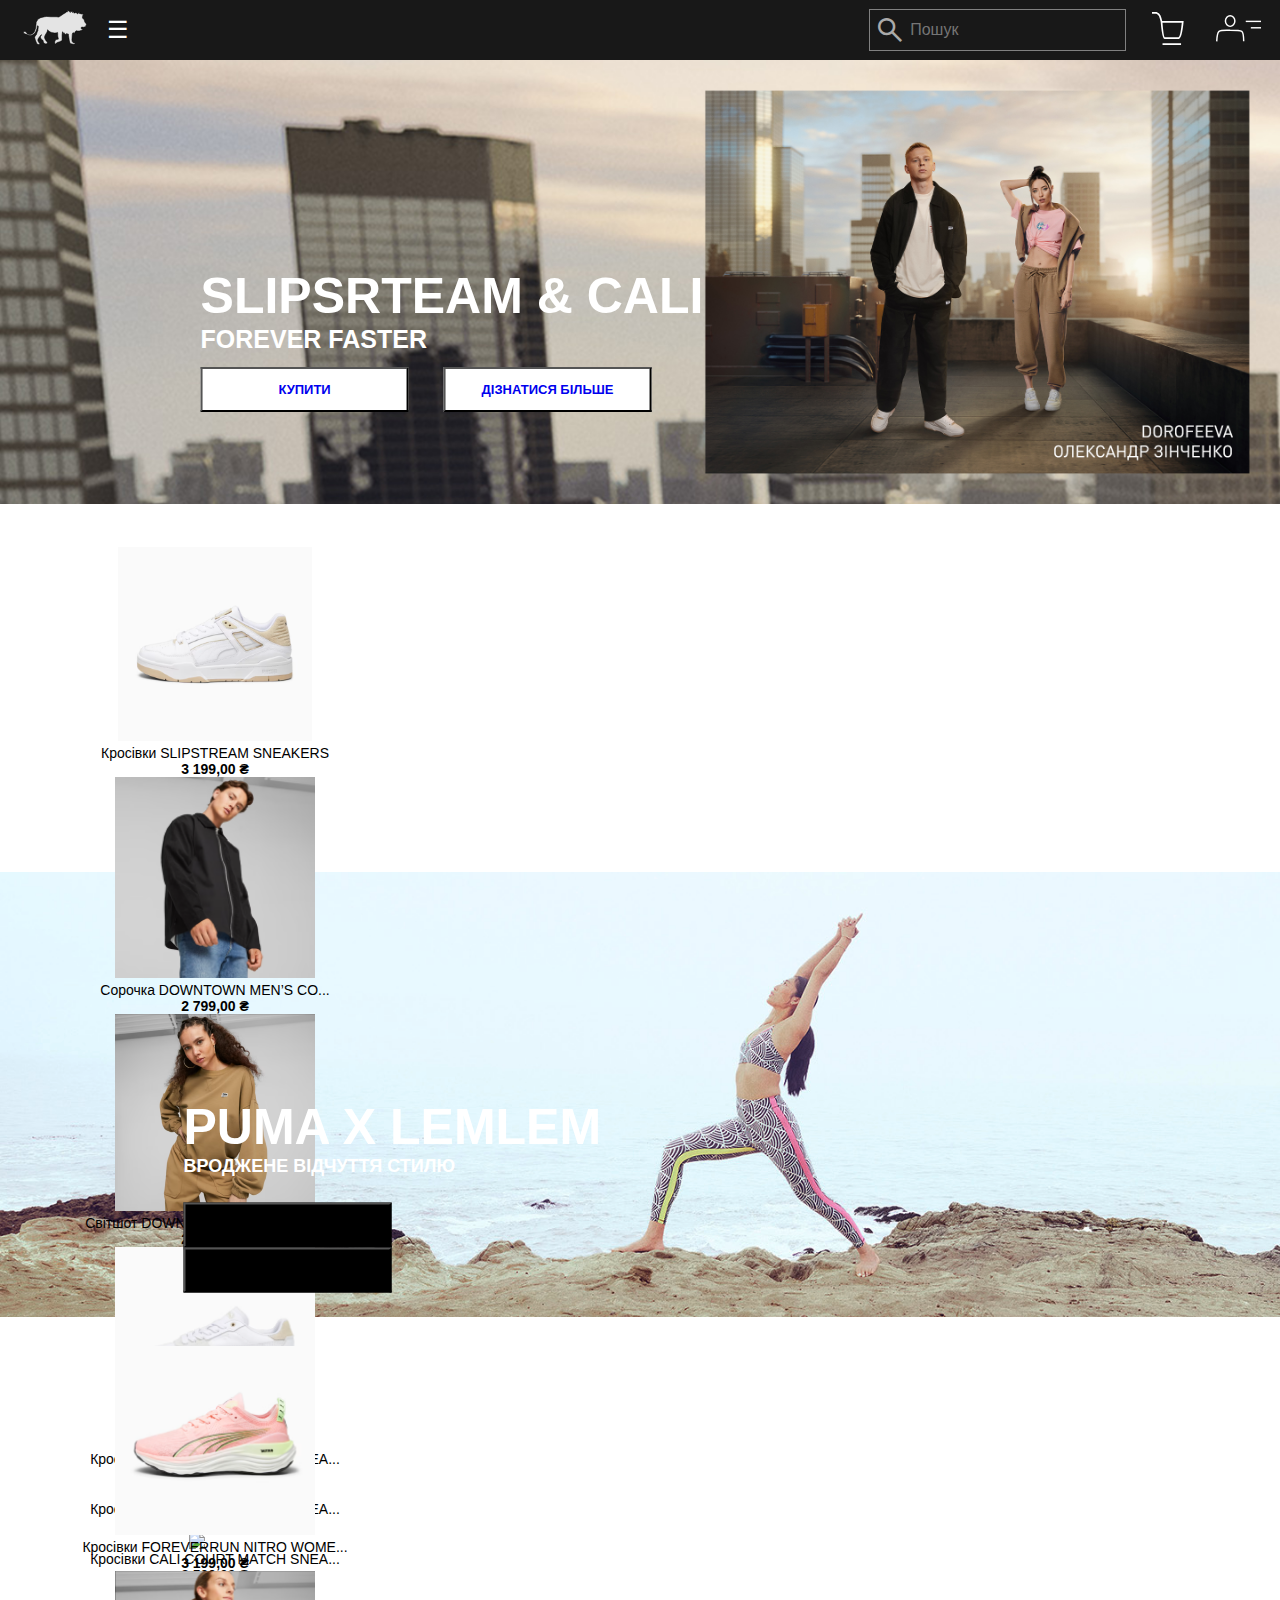
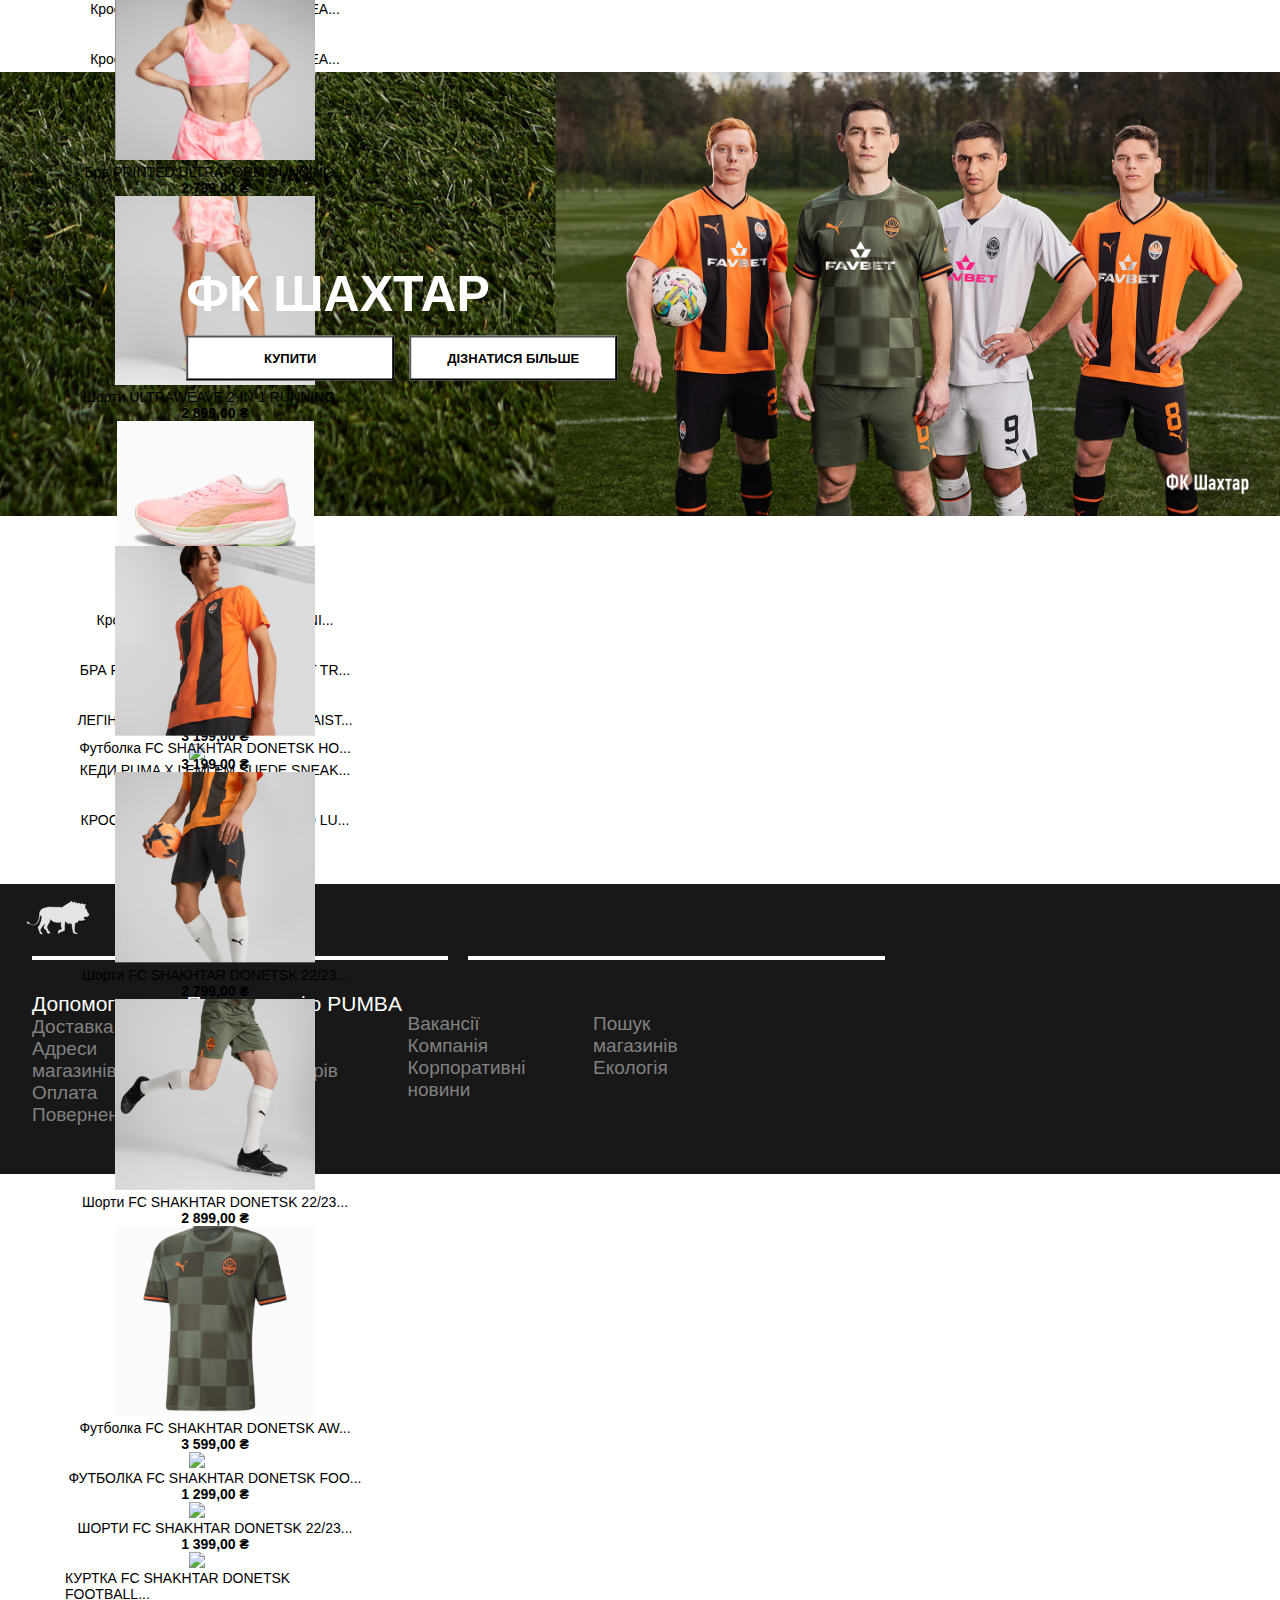
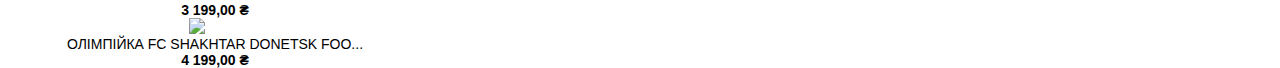
==== index.html @ 3ade862c "New commit" ====
<!DOCTYPE html>
<html lang="en">
<head>
    <title>PUMBA</title>
    <meta charset="UTF-8">
    <link href="https://cdn.jsdelivr.net/npm/bootstrap@5.3.2/dist/css/bootstrap.min.css" rel="stylesheet"
          integrity="sha384-T3c6CoIi6uLrA9TneNEoa7RxnatzjcDSCmG1MXxSR1GAsXEV/Dwwykc2MPK8M2HN" crossorigin="anonymous">
    <script src="https://cdn.jsdelivr.net/npm/bootstrap@5.3.2/dist/js/bootstrap.bundle.min.js"
            integrity="sha384-C6RzsynM9kWDrMNeT87bh95OGNyZPhcTNXj1NW7RuBCsyN/o0jlpcV8Qyq46cDfL"
            crossorigin="anonymous"></script>
    <link rel="stylesheet" type="text/css" href="js/for-slick/slick/slick.css"/>
    <link rel="stylesheet" type="text/css" href="js/for-slick/slick/slick-theme.css"/>
    <link href="https://itchief.ru/examples/libs/ui-components/itc-slider/itc-slider.css" rel="stylesheet">
    <script src="https://itchief.ru/examples/libs/ui-components/itc-slider/itc-slider.js" defer></script>
    <script
            src="https://code.jquery.com/jquery-3.7.1.min.js"
            integrity="sha256-/JqT3SQfawRcv/BIHPThkBvs0OEvtFFmqPF/lYI/Cxo="
            crossorigin="anonymous"></script>
    <link rel="stylesheet" href="index.css">
    <link rel="icon" href="pics/pumba.svg">
    <link rel="icon" href="pics/pumba.svg">
    <link rel="stylesheet"
          href="https://fonts.googleapis.com/css2?family=Material+Symbols+Outlined:opsz,wght,FILL,GRAD@20..48,100..700,0..1,-50..200"/>
    <link rel="stylesheet"
          href="https://fonts.googleapis.com/css2?family=Material+Symbols+Outlined:opsz,wght,FILL,GRAD@24,400,0,0"/>
</head>
<body>
<header class="header">
    <div class="header_main">
        <!--logo without picture-->
        <div class="logo_div">
            <a href="index.html" class="logo"><img src="pics/pumba.svg" class="logo_pumba" alt="need pumba"> </a>
            <div class="menu-icon" id="menu-icon">&#9776;</div>
        </div>
        <!--navigation-->
        <div class="nav">
            <a href="" class="nav_item_div" id="nav_item_div1"><span class="nav_item"
                                                                     id="nav_item1"> Чоловіки </span></a>
            <a href="" class="nav_item_div" id="nav_item_div2"><span class="nav_item" id="nav_item2"> Жінки </span></a>
            <a href="" class="nav_item_div" id="nav_item_div3"><span class="nav_item" id="nav_item3"> Діти </span></a>
            <a href="" class="nav_item_div" id="nav_item_div4"><span class="nav_item"
                                                                     id="nav_item4"> Колекція </span></a>
            <a href="" class="nav_item_div" id="nav_item_div5"><span class="nav_item" id="nav_item5"> Спорт </span></a>
            <a href="" class="nav_item_div" id="nav_item_div6"><span class="nav_item" id="nav_item6"> Технології </span></a>
            <a href="" class="nav_item_div" id="nav_item_div7"><span class="nav_item" id="nav_item7"> Розпродаж </span></a>
        </div>
        <div class="search">
            <label class="header_label">
                <span class="material-symbols-outlined lupa">
                    search
                </span>
                <input class="header_input" type="search" placeholder="Пошук">
            </label>
            <div class="nav_icons">
                <button class="nav_button_icon"><img src="pics/shop.svg" alt="" width="32" id="market_btn"
                                                     onclick="toggleMarket()"></button>
                <button class="nav_button_icon"><img src="pics/person.svg" alt="" width="45" id="acc_btn"
                                                     onclick="toggleNotification()"></button>
            </div>
        </div>
    </div>
    <div class="header_description">
        <div class="nav_more" id="nav_more1">
            <div class="description_column_main">
                <a href="" class="nav_more_item_main">Новини</a>
                <a href="" class="nav_more_item_main">Теплі речі</a>
                <a href="" class="nav_more_item_main">Хіти продажів</a>
                <a href="" class="nav_more_item_main">Останні розміри</a>
            </div>
            <div class="description_columns">
                <a href="" class="nav_more_item_header">Взуття</a>
                <a href="" class="nav_more_item">Кросівки</a>
                <a href="" class="nav_more_item">Кеди</a>
                <a href="" class="nav_more_item">Зимові коросівки</a>
                <a href="" class="nav_more_item">Автоспорт</a>
                <a href="" class="nav_more_item">Бутси</a>
                <a href="" class="nav_more_item">Для бігу</a>
                <a href="" class="nav_more_item">Для тренувань</a>
                <a href="" class="nav_more_item">Для баскетболу</a>
                <a href="" class="nav_more_item">Шльопанці та сандалі</a>
            </div>
            <div class="description_columns">
                <a href="" class="nav_more_item_header">Одяг</a>
                <a href="" class="nav_more_item">Штани</a>
                <a href="" class="nav_more_item">Куртки</a>
                <a href="" class="nav_more_item">Легінси</a>
                <a href="" class="nav_more_item">Олімпійки</a>
                <a href="" class="nav_more_item">Поло</a>
                <a href="" class="nav_more_item">Спортивні костюми</a>
                <a href="" class="nav_more_item">Толстовки і худі</a>
                <a href="" class="nav_more_item">Футболки і майки</a>
            </div>
            <div class="description_columns">
                <a href="" class="nav_more_item_header">Аксесуари</a>
                <a href="" class="nav_more_item">Головні убори</a>
                <a href="" class="nav_more_item">Маски</a>
                <a href="" class="nav_more_item">Рюкзаки</a>
                <a href="" class="nav_more_item">Спортивні аксесуари</a>
                <a href="" class="nav_more_item">Сумки</a>
                <a href="" class="nav_more_item">Теплі аксесуари</a>
                <a href="" class="nav_more_item">Рукавички</a>
            </div>
            <div class="description_columns">
                <a href="" class="nav_more_item_header">Спорт</a>
                <a href="" class="nav_more_item">Автоспорт</a>
                <a href="" class="nav_more_item">Баскетбол</a>
                <a href="" class="nav_more_item">Біг</a>
                <a href="" class="nav_more_item">Плавання</a>
                <a href="" class="nav_more_item">Тренінг</a>
                <a href="" class="nav_more_item">Футбол</a>
            </div>
        </div>
        <div class="nav_more" id="nav_more2">
            <div class="description_column_main">
                <a href="" class="nav_more_item_main">Новини</a>
                <a href="" class="nav_more_item_main">Теплі речі</a>
                <a href="" class="nav_more_item_main">Хіти продажів</a>
                <a href="" class="nav_more_item_main">Останні розміри</a>
            </div>
            <div class="description_columns">
                <a href="" class="nav_more_item_header">Взуття</a>
                <a href="" class="nav_more_item">Кросівки</a>
                <a href="" class="nav_more_item">Кеди</a>
                <a href="" class="nav_more_item">Зимові коросівки</a>
                <a href="" class="nav_more_item">Автоспорт</a>
                <a href="" class="nav_more_item">Для бігу</a>
                <a href="" class="nav_more_item">Для тренувань</a>
                <a href="" class="nav_more_item">Шльопанці та сандалі</a>
                <a href="" class="nav_more_item">Для баскетболу</a>
                <a href="" class="nav_more_item">Бутси</a>
            </div>
            <div class="description_columns">
                <a href="" class="nav_more_item_header">Одяг</a>
                <a href="" class="nav_more_item">Штани</a>
                <a href="" class="nav_more_item">Куртки</a>
                <a href="" class="nav_more_item">Легінси</a>
                <a href="" class="nav_more_item">Олімпійки</a>
                <a href="" class="nav_more_item">Сукні і спідниці</a>
                <a href="" class="nav_more_item">Спортивні костюми</a>
                <a href="" class="nav_more_item">Толстовки і худі</a>
                <a href="" class="nav_more_item">Топи і бра</a>
                <a href="" class="nav_more_item">Футболки і майки</a>
                <a href="" class="nav_more_item">Шорти</a>
                <a href="" class="nav_more_item">Шкарпетки</a>
            </div>
            <div class="description_columns">
                <a href="" class="nav_more_item_header">Аксесуари</a>
                <a href="" class="nav_more_item">Головні убори</a>
                <a href="" class="nav_more_item">Рюкзаки</a>
                <a href="" class="nav_more_item">Спортивні аксесуари</a>
                <a href="" class="nav_more_item">Сумки</a>
                <a href="" class="nav_more_item">Теплі аксесуари</a>
                <a href="" class="nav_more_item">Рукавички</a>
            </div>
            <div class="description_columns">
                <a href="" class="nav_more_item_header">Спорт</a>
                <a href="" class="nav_more_item">Автоспорт</a>
                <a href="" class="nav_more_item">Баскетбол</a>
                <a href="" class="nav_more_item">Біг</a>
                <a href="" class="nav_more_item">Плавання</a>
                <a href="" class="nav_more_item">Тренінг</a>
                <a href="" class="nav_more_item">Футбол</a>
            </div>
        </div>
        <div class="nav_more" id="nav_more3">
            <div class="description_column_main">
                <a href="" class="nav_more_item_main">Новини</a>
                <a href="" class="nav_more_item_main">Теплі речі</a>
                <a href="" class="nav_more_item_main">Ексклюзивно</a>
                <a href="" class="nav_more_item_main">Останні розміри</a>
            </div>
            <div class="description_columns">
                <a href="" class="nav_more_item_header">Хлопчики</a>
                <a href="" class="nav_more_item">Взуття</a>
                <a href="" class="nav_more_item">Одяг</a>
                <a href="" class="nav_more_item">Аксесуари</a>
            </div>
            <div class="description_columns">
                <a href="" class="nav_more_item_header">Двічата</a>
                <a href="" class="nav_more_item">Взуття</a>
                <a href="" class="nav_more_item">Одяг</a>
                <a href="" class="nav_more_item">Аксесуари</a>
                <a href="" class="nav_more_item"></a>
            </div>
            <div class="description_columns">
                <a href="" class="nav_more_item_header">Колекції</a>
                <a href="" class="nav_more_item">Mini paws</a>
                <a href="" class="nav_more_item">Футбол</a>
            </div>
            <div class="description_columns">
                <a href="" class="nav_more_item_header">Товари за віком</a>
                <a href="" class="nav_more_item">Діти 0-4 роки</a>
                <a href="" class="nav_more_item">Діти 4-8 років</a>
                <a href="" class="nav_more_item">Діти 8-16 років</a>
            </div>
            <div class="description_columns">
                <a href="" class="nav_more_item_header">За віком</a>
                <a href="" class="nav_more_item">Хлопчики 0-4 роки</a>
                <a href="" class="nav_more_item">Хлопчики 4-8 років</a>
                <a href="" class="nav_more_item">Хлопчики 8-16 років</a>
            </div>
            <div class="description_columns">
                <a href="" class="nav_more_item_header">За віком</a>
                <a href="" class="nav_more_item">Двічата 0-4 роки</a>
                <a href="" class="nav_more_item">Двічата 4-8 років</a>
                <a href="" class="nav_more_item">Двічата 8-16 років</a>
            </div>
        </div>
        <div class="nav_more" id="nav_more4">
            <div class="description_columns">
                <a href="" class="nav_more_item_header">Select</a>
                <a href="" class="nav_more_item">MMQ</a>
                <a href="" class="nav_more_item">PUMA X LEMLEM</a>
                <a href="" class="nav_more_item">PUMA X LIBERTY</a>
                <a href="" class="nav_more_item">PUMA X LUXE SPORT</a>
                <a href="" class="nav_more_item">PUMA X STAPLE</a>
                <a href="" class="nav_more_item">PUMA X SPONGEBOB</a>
                <a href="" class="nav_more_item">PUMA X PERKS AND MINI</a>
                <a href="" class="nav_more_item">PUMA X RHUIGI</a>
                <a href="" class="nav_more_item">PUMA X RIPNDIP</a>
                <a href="" class="nav_more_item">PUMA X YONA</a>
                <a href="" class="nav_more_item">Velophais</a>
                <a href="" class="nav_more_item">Select Outlet</a>
            </div>
            <div class="description_columns">
                <a href="" class="nav_more_item_header">Lifestyle</a>
                <a href="" class="nav_more_item">SLIPSTREAM & CALI</a>
                <a href="" class="nav_more_item">Cali</a>
                <a href="" class="nav_more_item">Complete</a>
                <a href="" class="nav_more_item">DARE TO</a>
                <a href="" class="nav_more_item">DOWNTOWN</a>
                <a href="" class="nav_more_item">Infuse</a>
                <a href="" class="nav_more_item">Mayze</a>
                <a href="" class="nav_more_item">NAVI</a>
                <a href="" class="nav_more_item">PALERMO</a>
                <a href="" class="nav_more_item">Rider Pack</a>
                <a href="" class="nav_more_item">RS</a>
                <a href="" class="nav_more_item">T7</a>
                <a href="" class="nav_more_item">Екологічні матеріали</a>
            </div>
        </div>
        <div class="nav_more" id="nav_more5">
            <div class="description_columns">
                <a href="" class="nav_more_item_header">Автоспорт</a>
                <a href="" class="nav_more_item">BMW Motorsport</a>
                <a href="" class="nav_more_item">Mercedes AMG Petronas</a>
                <a href="" class="nav_more_item">Porsche Legacy</a>
                <a href="" class="nav_more_item">Scuderia Ferrari</a>
            </div>
            <div class="description_columns">
                <a href="" class="nav_more_item_header">Футбол</a>
                <a href="" class="nav_more_item">Мілан</a>
                <a href="" class="nav_more_item">Шахтар</a>
                <a href="" class="nav_more_item">Faster Football</a>
                <a href="" class="nav_more_item">Manchester City</a>
                <a href="" class="nav_more_item">Neymar Jr</a>
                <a href="" class="nav_more_item">ORBITA</a>
            </div>
            <div class="description_columns">
                <a href="" class="nav_more_item_header">Біг і Тренінг</a>
                <a href="" class="nav_more_item">Puma Fit</a>
                <a href="" class="nav_more_item">First Mile</a>
                <a href="" class="nav_more_item">Nitro</a>
                <a href="" class="nav_more_item">Studio</a>
                <a href="" class="nav_more_item">SEASONS</a>
                <a href="" class="nav_more_item">Studio Foundation</a>
                <a href="" class="nav_more_item">Elite Run</a>
            </div>
            <div class="description_columns">
                <a href="" class="nav_more_item_header">Баскетбол</a>
                <a href="" class="nav_more_item">MB.02</a>
                <a href="" class="nav_more_item">All-Pro Nitro</a>
                <a href="" class="nav_more_item">Trash Talk</a>
            </div>
        </div>
        <div class="nav_more" id="nav_more6">
            <div class="description_columns">
                <a href="" class="nav_more_item_header">Nitro</a>
                <a href="" class="nav_more_item">dryCELL</a>
                <a href="" class="nav_more_item">PROFOAM</a>
                <a href="" class="nav_more_item">windCELL</a>
                <a href="" class="nav_more_item">evoKNIT</a>
            </div>
            <div class="description_columns">
                <a href="" class="nav_more_item_header">Better Cotton Initiative</a>
                <a href="" class="nav_more_item">WARMCELL</a>
                <a href="" class="nav_more_item">RAINCELL</a>
                <a href="" class="nav_more_item">SOFTFOAM+</a>
                <a href="" class="nav_more_item">EVA</a>
            </div>
            <div class="description_columns">
                <a href="" class="nav_more_item_header">Шкіра</a>
                <a href="" class="nav_more_item">CLOUDSPUN</a>
                <a href="" class="nav_more_item">ULTRAWEAVE</a>
            </div>
        </div>
        <div class="nav_more" id="nav_more7">
            <div class="description_column_main">
                <a href="" class="nav_more_item_main">Останні розміри</a>
            </div>
            <div class="description_columns">
                <a href="" class="nav_more_item_header">Чоловіки</a>
                <a href="" class="nav_more_item">Взуття</a>
                <a href="" class="nav_more_item">Одяг</a>
                <a href="" class="nav_more_item">Аксесуари</a>
            </div>
            <div class="description_columns">
                <a href="" class="nav_more_item_header">Жінки</a>
                <a href="" class="nav_more_item">Взуття</a>
                <a href="" class="nav_more_item">Одяг</a>
                <a href="" class="nav_more_item">Аксесуари</a>
            </div>
            <div class="description_columns">
                <a href="" class="nav_more_item_header">Діти</a>
                <a href="" class="nav_more_item">Взуття</a>
                <a href="" class="nav_more_item">Одяг</a>
                <a href="" class="nav_more_item">Аксесуари</a>
            </div>
        </div>
    </div>
    <div class="menu-list" id="menu-list" style="display:none;">
        <a href="" class="nav_item_div"><span class="nav_item"> Чоловіки </span></a>
        <a href="" class="nav_item_div"><span class="nav_item"> Жінки </span></a>
        <a href="" class="nav_item_div"><span class="nav_item"> Діти </span></a>
        <a href="" class="nav_item_div"><span class="nav_item"> Колекція </span></a>
        <a href="" class="nav_item_div"><span class="nav_item"> Спорт </span></a>
        <a href="" class="nav_item_div"><span class="nav_item"> Технології </span></a>
        <a href="" class="nav_item_div"><span class="nav_item"> Розпродаж </span></a>
    </div>
    <div class="account_div p-3" id="acc_div" style="">
        <div class="acc_info">
            <div class="account_head">
                <span id="acc_header">Швидкі посилання</span>
                <button class="btn-krestik" id="btn-krestik-acc"><img src="pics/krestik.svg" alt="none"
                                                                      onclick="hideNotification()"></button>
            </div>
            <div class="account_info">
                <a href="pages/authorisation-page.html">
                    <div class="account_element">Особистий кабінет</div>
                </a>
                <a href="">
                    <div class="account_element">Знайти кабінет</div>
                </a>
                <a href="">
                    <div class="account_element">Повернення</div>
                </a>
                <a href="">
                    <div class="account_element">Допомога</div>
                </a>
                <a href="">
                    <div class="account_element">Вакансії</div>
                </a>
                <a href="">
                    <div class="account_element">Мова</div>
                </a>
            </div>
            <form action="pages/authorisation-page.html">
                   <button class="acc_button" onclick="authorisationLink()">Вхід</button>
            </form>
            <div class="no_acc">
                <span id="text_no_acc">Немає аккаунту?</span>
                <a href="pages/authorisation-page.html">
                    <div id="link_no_acc">ЗАРЕЄСТРУВАТИСЯ</div>
                </a>
            </div>
        </div>
    </div>
    <div class="market" id="market_div" style="display:none;">
        <div class="market_div">
            <div class="market-el-div">
                <span id="ur-basket">ВАШ КОШИК(0)</span>
                <button class="btn-krestik" id="btn-krestik-shop"><img src="pics/krestik.svg" alt="none"
                                                                       onclick="hideMarket()"></button>
            </div>
            <span id="market-text">Ваш кошик порожній</span>
            <div class="basket"></div>
        </div>
    </div>
</header>
<div class="content">
    <div class="space-under-header"></div>
    <div class="headmain">
        <div class="main_shop">
<!--            <a href="pages/firstCollection.html" class="link-for-main-shop">-->
                <div class="items_on_pic">
                    <h1 class="section_title">SLIPSRTEAM & CALI</h1>
                    <p class="section_description">FOREVER FASTER</p>
                    <div class="buttons">
                        <button class="shop_button btn">
                            <a href="pages/firstCollection.html" class="link_button text-black">КУПИТИ</a>
                        </button>
                        <button class="shop_button btn"><a href="pages/firstCollection.html"
                                                                                    class="link_button text-black">ДІЗНАТИСЯ БІЛЬШЕ</a>
                        </button>
                    </div>
                </div>
<!--            </a>-->
            <div class="div_background_pic">
                <a href="pages/firstCollection.html">
                    <img class="background_pic" src="pics/background1.jpg" alt="sorry">
                </a>
            </div>
        </div>
        <div class="gallery">
            <div class="otstup">
                <div class="slider" style="">
                    <div class="item_list" style="display:flex;">
                        <a href="pages/firstCollection.html" class="item_link">
                            <button class="btn-on-pic">Купити</button>
                            <img src="pics/white_foot.png" alt="sorry" id="white_foot1" class="image-for-shop">
                        </a>
                        <a href="pages/firstCollection.html" class="item_name">Кросівки SLIPSTREAM SNEAKERS</a>
                        <a href="pages/firstCollection.html" class="item_price">3 199,00 ₴</a>
                    </div>
                    <div class="item_list" style="display:flex;">
                        <a href="pages/firstCollection.html" class="item_link">
                            <button class="btn-on-pic">Купити</button>
                            <img src="pics/black.png" alt="sorry" class="image-for-shop">
                        </a>
                        <a href="pages/firstCollection.html" class="item_name">Сорочка DOWNTOWN MEN’S CO...</a>
                        <a href="pages/firstCollection.html" class="item_price">2 799,00 ₴</a>
                    </div>
                    <div class="item_list" style="display:flex;">
                        <a href="pages/firstCollection.html" class="item_link">
                            <button class="btn-on-pic">Купити</button>
                            <img src="pics/clothes_girl.png" alt="sorry" class="image-for-shop">
                        </a>
                        <a href="pages/firstCollection.html" class="item_name">Світшот DOWNTOWN WOMEN’S OVE...</a>
                        <a href="pages/firstCollection.html" class="item_price">2 899,00 ₴</a>
                    </div>
                    <div class="item_list" style="display:flex;">
                        <a href="pages/firstCollection.html" class="item_link">
                            <button class="btn-on-pic">Купити</button>
                            <img src="pics/white_foot2.png" alt="sorry" class="image-for-shop">
                        </a>
                        <a href="pages/firstCollection.html" class="item_name">Кросівки CALI COURT MATCH SNEA...</a>
                        <a href="pages/firstCollection.html" class="item_price">3 599,00 ₴</a>
                    </div>
                    <!--====================================================-->
                    <div class="item_list" style="display:flex;">
                        <a href="pages/firstCollection.html" class="item_link">
                            <button class="btn-on-pic">Купити</button>
                            <img src="https://images.puma.com/image/upload/f_auto,q_auto,b_rgb:fafafa/global/621331/31/mod01/fnd/UKR/w/1000/h/1000/fmt/png"
                                 alt="sorry" class="image-for-shop">
                        </a>
                        <a href="pages/firstCollection.html" class="item_name">Кросівки CALI COURT MATCH SNEA...</a>
                        <a href="pages/firstCollection.html" class="item_price">3 599,00 ₴</a>
                    </div>
                    <div class="item_list" style="display:flex;">
                        <a href="pages/firstCollection.html" class="item_link">
                            <button class="btn-on-pic">Купити</button>
                            <img src="https://images.puma.com/image/upload/f_auto,q_auto,b_rgb:fafafa/global/621332/31/mod01/fnd/UKR/w/1000/h/1000/fmt/png"
                                 alt="sorry" class="image-for-shop">
                        </a>
                        <a href="pages/firstCollection.html" class="item_name">Кросівки CALI COURT MATCH SNEA...</a>
                        <a href="pages/firstCollection.html" class="item_price">3 599,00 ₴</a>
                    </div>
                    <div class="item_list" style="display:flex;">
                        <a href="pages/firstCollection.html" class="item_link">
                            <button class="btn-on-pic">Купити</button>
                            <img src="https://images.puma.com/image/upload/f_auto,q_auto,b_rgb:fafafa/global/621321/04/mod01/fnd/UKR/w/1000/h/1000/fmt/png"
                                 alt="sorry" class="image-for-shop">
                        </a>
                        <a href="pages/firstCollection.html" class="item_name">Кросівки CALI COURT MATCH SNEA...</a>
                        <a href="pages/firstCollection.html" class="item_price">3 599,00 ₴</a>
                    </div>
                    <div class="item_list" style="display:flex;">
                        <a href="pages/firstCollection.html" class="item_link">
                            <button class="btn-on-pic">Купити</button>
                            <img src="https://images.puma.com/image/upload/f_auto,q_auto,b_rgb:fafafa/global/676816/01/fnd/UKR/w/1000/h/1000/fmt/png"
                                 alt="sorry" class="image-for-shop">
                        </a>
                        <a href="pages/firstCollection.html" class="item_name">Кросівки CALI COURT MATCH SNEA...</a>
                        <a href="pages/firstCollection.html" class="item_price">3 599,00 ₴</a>
                    </div>
                    <!--                    <i class="arrow-right"> <img src="pics/arrow.svg" alt="none" class="arrow" id="arrow-right">next</i>-->
                </div>
            </div>
            <div>
                <div class="items_on_pic">
                    <a href="pages/secondCollection.html" class="link-for-main-shop">
                        <h1 class="section_title text-black">PUMA X LEMLEM</h1>
                        <p class="section_description text-black" style="font-size:18px">ВРОДЖЕНЕ ВІДЧУТТЯ СТИЛЮ</p>
                    </a>
                    <a href="pages/secondCollection.html" class="buttons">
                        <a href="pages/secondCollection.html" class="link_button">
                            <button class="shop_button btn dark_shop_button text-white">КУПИТИ</button>
                        </a>
                        <a href="pages/secondCollection.html" class="link_button">
                            <button class="shop_button btn dark_shop_button text-white">ДІЗНАТИСЯ БІЛЬШЕ</button>
                        </a>
                    </a>
                </div>
                <a href="pages/secondCollection.html" class="link-for-main-shop">
                    <img class="background_pic" src="pics/background-with-girl.jpg" alt="">
                </a>
            </div>
            <div class="otstup">
                <div class="collection">
                    <!--                    <i class="arrow-left"> <img src="pics/arrow.svg" alt="none" class="arrow">prev</i>-->
                    <div class="slider" style="">
                        <div class="item_list" style="display:flex;">
                            <a href="" class="item_link">
                                <button class="btn-on-pic">Купити</button>
                                <img src="pics/pink_foot1.png" alt="sorry" class="image-for-shop">
                            </a>
                            <a href="" class="item_name">Кросівки FOREVERRUN NITRO WOME...</a>
                            <a href="" class="item_price">3 199,00 ₴</a>
                        </div>
                        <div class="item_list" style="display:flex;">
                            <a href="" class="item_link">
                                <button class="btn-on-pic">Купити</button>
                                <img src="pics/pink_cl1.png" alt="sorry" class="image-for-shop">
                            </a>
                            <a href="" class="item_name">Бра PRINTED ULTRAFORM RUNNING...</a>
                            <a href="" class="item_price">2 799,00 ₴</a>
                        </div>
                        <div class="item_list" style="display:flex;">
                            <a href="" class="item_link">
                                <button class="btn-on-pic">Купити</button>
                                <img src="pics/pink_cl2.png" alt="sorry" class="image-for-shop">
                            </a>
                            <a href="" class="item_name">Шорти ULTRAWEAVE 2-IN-1 RUNNING...</a>
                            <a href="" class="item_price">2 899,00 ₴</a>
                        </div>
                        <div class="item_list" style="display:flex;">
                            <a href="" class="item_link">
                                <button class="btn-on-pic">Купити</button>
                                <img src="pics/pink_foot2.png" alt="sorry">
                            </a>
                            <a href="" class="item_name">Кросівки DEVIATE NITRO 2 RUNNI...</a>
                            <a href="" class="item_price">3 599,00 ₴</a>
                        </div>
                        <div class="item_list" style="display:flex;">
                            <a href="" class="item_link">
                                <button class="btn-on-pic">Купити</button>
                                <img src="https://images.puma.com/image/upload/f_auto,q_auto,b_rgb:fafafa/global/523959/01/mod01/fnd/UKR/w/1000/h/1000/fmt/png"
                                     alt="sorry" class="image-for-shop">
                            </a>
                            <a href="" class="item_name">БРА PUMA X LEMLEM LOW IMPACT TR...</a>
                            <a href="" class="item_price">1 999 ,00 ₴</a>
                        </div>
                        <div class="item_list" style="display:flex;">
                            <a href="" class="item_link">
                                <button class="btn-on-pic">Купити</button>
                                <img src="https://images.puma.com/image/upload/f_auto,q_auto,b_rgb:fafafa/global/523964/01/mod01/fnd/UKR/w/1000/h/1000/fmt/png"
                                     alt="sorry" class="image-for-shop">
                            </a>
                            <a href="" class="item_name">ЛЕГІНСИ PUMA X LEMLEM HIGH WAIST...</a>
                            <a href="" class="item_price">3 199,00 ₴</a>
                        </div>
                        <div class="item_list" style="display:flex;">
                            <a href="" class="item_link">
                                <button class="btn-on-pic">Купити</button>
                                <img src="https://images.puma.com/image/upload/f_auto,q_auto,b_rgb:fafafa/global/394009/01/sv01/fnd/UKR/w/1000/h/1000/fmt/png"
                                     alt="sorry" class="image-for-shop">
                            </a>
                            <a href="" class="item_name">КЕДИ PUMA X LEMLEM SUEDE SNEAK...</a>
                            <a href="" class="item_price">2 699,00 ₴</a>
                        </div>
                        <div class="item_list" style="display:flex;">
                            <a href="" class="item_link">
                                <button class="btn-on-pic">Купити</button>
                                <img src="https://images.puma.com/image/upload/f_auto,q_auto,b_rgb:fafafa/global/379040/01/sv01/fnd/UKR/w/1000/h/1000/fmt/png"
                                     alt="sorry" class="image-for-shop">
                            </a>
                            <a href="" class="item_name">КРОСІВКИ PUMA X LEMLEM NITRO LU...</a>
                            <a href="" class="item_price">4 000,00 ₴</a>
                        </div>
                        <!--                    <i class="arrow-right"> <img src="pics/arrow.svg" alt="none" class="arrow">next</i>-->
                    </div>
                </div>
            </div>
            <div>
                <div class="items_on_pic">
                    <a href="pages/secondCollection.html" class="link-for-main-shop">
                        <h1 class="section_title">ФК ШАХТАР</h1>
                    </a>
                    <div class="buttons">
                        <a href="pages/secondCollection.html" class="link_button">
                            <button class="shop_button text-black btn">КУПИТИ</button>
                        </a>
                        <a href="pages/secondCollection.html" class="link_button">
                            <button class="shop_button text-black btn">ДІЗНАТИСЯ БІЛЬШЕ</button>
                        </a>
                    </div>
                </div>
                <a href="pages/secondCollection.html" class="link-for-main-shop">
                    <img class="background_pic" src="pics/footballers.jpg" alt="">
                </a>
            </div>
            <div class="otstup">
                <div class="collection">
                    <div class="slider" style="">
                        <!--                    <i class="arrow-left"> <img src="pics/arrow.svg" alt="none" class="arrow">prev</i>-->
                        <div class="item_list" style="display:flex;">
                            <a href="pages/secondCollection.html" class="item_link">
                                <button class="btn-on-pic">Купити</button>
                                <img src="pics/image25.png" class="image-for-shop" alt="sorry">
                            </a>
                            <a href="pages/secondCollection.html" class="item_name">Футболка FC SHAKHTAR DONETSK
                                HO...</a>
                            <a href="pages/secondCollection.html" class="item_price">3 199,00 ₴</a>
                        </div>
                        <div class="item_list" style="display:flex;">
                            <a href="pages/secondCollection.html" class="item_link">
                                <button class="btn-on-pic">Купити</button>
                                <img src="pics/image26.png" class="image-for-shop" alt="sorry">
                            </a>
                            <a href="pages/secondCollection.html" class="item_name">Шорти FC SHAKHTAR DONETSK
                                22/23...</a>
                            <a href="pages/secondCollection.html" class="item_price">2 799,00 ₴</a>
                        </div>
                        <div class="item_list" style="display:flex;">
                            <a href="pages/secondCollection.html" class="item_link">
                                <button class="btn-on-pic">Купити</button>
                                <img src="pics/image27.png" class="image-for-shop" alt="sorry">
                            </a>
                            <a href="pages/secondCollection.html" class="item_name">Шорти FC SHAKHTAR DONETSK
                                22/23...</a>
                            <a href="pages/secondCollection.html" class="item_price">2 899,00 ₴</a>
                        </div>
                        <div class="item_list" style="display:flex;">
                            <a href="pages/secondCollection.html" class="item_link">
                                <button class="btn-on-pic">Купити</button>
                                <img src="pics/image28.png" class="image-for-shop" alt="sorry">
                            </a>
                            <a href="pages/secondCollection.html" class="item_name">Футболка FC SHAKHTAR DONETSK
                                AW...</a>
                            <a href="pages/secondCollection.html" class="item_price">3 599,00 ₴</a>
                        </div>
                        <div class="item_list" style="display:flex;">
                            <a href="pages/secondCollection.html" class="item_link">
                                <button class="btn-on-pic">Купити</button>
                                <img src="https://images.puma.com/image/upload/f_auto,q_auto,b_rgb:fafafa/global/767256/10/mod01/fnd/UKR/w/1000/h/1000/fmt/png"
                                     class="image-for-shop" alt="sorry">
                            </a>
                            <a href="pages/secondCollection.html" class="item_name">ФУТБОЛКА FC SHAKHTAR DONETSK
                                FOO...</a>
                            <a href="pages/secondCollection.html" class="item_price">1 299,00 ₴</a>
                        </div>
                        <div class="item_list" style="display:flex;">
                            <a href="pages/secondCollection.html" class="item_link">
                                <button class="btn-on-pic">Купити</button>
                                <img src="https://images.puma.com/image/upload/f_auto,q_auto,b_rgb:fafafa/global/765637/02/fnd/UKR/w/1000/h/1000/fmt/png"
                                     class="image-for-shop" alt="sorry">
                            </a>
                            <a href="pages/secondCollection.html" class="item_name">ШОРТИ FC SHAKHTAR DONETSK
                                22/23...</a>
                            <a href="pages/secondCollection.html" class="item_price">1 399,00 ₴</a>
                        </div>
                        <div class="item_list" style="display:flex;">
                            <a href="pages/secondCollection.html" class="item_link">
                                <button class="btn-on-pic">Купити</button>
                                <img src="https://images.puma.com/image/upload/f_auto,q_auto,b_rgb:fafafa/global/767252/11/mod01/fnd/UKR/w/1000/h/1000/fmt/png"
                                     class="image-for-shop" alt="sorry">
                            </a>
                            <a href="pages/secondCollection.html" class="item_name">КУРТКА FC SHAKHTAR DONETSK
                                FOOTBALL...</a>
                            <a href="pages/secondCollection.html" class="item_price">3 199,00 ₴</a>
                        </div>
                        <div class="item_list" style="display:flex;">
                            <a href="pages/secondCollection.html" class="item_link">
                                <button class="btn-on-pic">Купити</button>
                                <img src="https://images.puma.com/image/upload/f_auto,q_auto,b_rgb:fafafa/global/767233/05/mod01/fnd/UKR/w/1000/h/1000/fmt/png"
                                     class="image-for-shop" alt="sorry">
                            </a>
                            <a href="pages/secondCollection.html" class="item_name">ОЛІМПІЙКА FC SHAKHTAR DONETSK
                                FOO...</a>
                            <a href="pages/secondCollection.html" class="item_price">4 199,00 ₴</a>
                        </div>
                        <!--                    <i class="arrow-right"> <img src="pics/arrow.svg" alt="none" class="arrow">next</i>-->
                    </div>
                </div>
            </div>
        </div>
    </div>
</div>
<footer class="footer">
    <!--copyright-->
    <div class="div_footer">
        <div class="logo_div">
            <a href="" class="logo"><img src="pics/pumba.svg" class="logo_pumba" alt="need pumba"> </a>
        </div>
        <div class="div_line">
            <div class="line"></div>
            <div class="line"></div>
        </div>
        <div class="helper">
            <div class="helper1">
                <span class="support">Допомога</span>
                <div class="support_items">
                    <a href="" class="helper_item">Доставка</a>
                    <a href="" class="helper_item">Адреси магазинів</a>
                    <a href="" class="helper_item">Оплата</a>
                    <a href="" class="helper_item">Повернення</a>
                </div>
            </div>
            <div class="helper2">
                <span class="support">Про компанію PUMBA</span>
                <div class="about">
                    <a href="" class="helper_item">Відстеження замовлення</a>
                    <a href="" class="helper_item">Таблиця розмірів</a>
                    <a href="" class="helper_item">Контакти</a>
                    <a href="" class="helper_item">Карта світу</a>
                </div>
            </div>
            <div class="another1">
                <div class="skip"></div>
                <a href="" class="helper_item">Вакансії</a>
                <a href="" class="helper_item">Компанія</a>
                <a href="" class="helper_item">Корпоративні новини</a>
            </div>
            <div class="another2">
                <div class="skip"></div>
                <a href="" class="helper_item">Пошук магазинів</a>
                <a href="" class="helper_item">Екологія</a>
            </div>
        </div>
    </div>
</footer>
<script type="text/javascript" src="js/slick-slieder.js"></script>
<script type="text/javascript" src="js/for-slick/slick/slick.min.js"></script>
<script src="js/script.js"></script>
<script type="text/javascript">
    $(document).ready(function () {
        $('.slider').slick({
            slidesToShow: 4,
            slidesToScroll: 1,
            autoplay: false,
            dots: true,
            arrows: true
        });
    });
</script>
</body>
</html>
---- index.css ----
html, body {
    /*max-width: 100%;*/
    font-family: 'FFDIN Regular', 'FFDIN', Arial, sans-serif;
    /*color: #222;*/
    /*height:100%;*/
    min-width: 300px;
}
body, h1, p, ul, li {
    margin: 0;
    padding: 0;
}
@font-face {
    font-family: myFirstFont;
    src: url('fonts/ffdin-black.woff') format('woff');
}
button{
    cursor:pointer;
}
body{
    flex-direction: column;
    width:100%;
    display: grid;
    grid-template-rows: 1fr auto;
    min-height: 100vh;
}
ul, li {
    list-style: none;
}
.nav {
    padding: 0 0 0 1rem;
    display: flex;
    width:75%;
    column-gap: 55px;
}
.menu-icon {
    display: none;
    color:white;
    /*display:block;*/
    cursor: pointer;
    font-size: 24px;
}
.menu-list{
    display:none;
    position:absolute;
    background-color: #181818;
    width:100%;
    padding-left: 135px;
}
@media screen and (max-width: 1315px) {
    .nav {
        display: none;
    }
    .nav.show {
        display: flex;
    }
    .menu-icon {
        display: block;
    }
}
.headmain {
    width: 100%;
    display:block;
    flex: 1 1 auto;
}
.nav_item {
    color: white;
    font-size: 17px;
    border-bottom: 2px solid;
    border-bottom-color: rgba(0,0,0,0);
    transition: border-bottom-color 0.25s ease-in-out, color 0.25s ease-in-out;
}
.nav_item_div{
    height:60px;
    display: flex;
    align-items: center;
}
.lupa {
    color: #aaaaaa;
    font-size: 32px !important;
}
.header_label {
    display:flex;
    border:1px solid grey;
    padding: 4px;
    width: content-box;
}
.nav_button_icon {
    background-color: rgba(0,0,0,0);
    border: none;
}
.header_input {
    padding: 4px;
    background-color: #181818;
    color: white;
    border:none;
    width:100%;
    font-size:1rem;
}

.header_description {
}
.header_description a, .nav_more_item {
    color: black;
}
.nav_more_item_main {
    font-size: 19px;
}
.nav_more_item_header {
    font-size: 1em;
    font-weight: bold;
    padding: 0 0 5px;
}
.nav_more {
    display: none;
    column-gap: 4em;
    padding: 3% 15% 2% 15%;
    width:100%;
    height: 400px;
    background-color: white;
}
.nav_more:hover{
    display:flex;
}
.description_columns, .description_column_main {
    display:flex;
    flex-direction: column;
    /*width:fit-content;*/
}
.description_column_main {
    height:100%
}
.header {
    position: fixed;
    width: 100%;
    z-index: 1;
    height:4rem;
    min-width: 350px;
}
.header_main {
    background-color: #181818;
    display: flex;
    align-items: center;
    padding: 0 1% 0 1%;
    flex-direction: row;
    justify-content: space-between;
    /*justify-content: space-between;*/
}
.search {
    display:flex;
    margin: 9px 0;
    justify-content: space-between;
    column-gap: 20px;
}
.logo {
    color: white;
    text-decoration: none;
    font-size: 18px;
    font-weight: bold;
}
.div-dropdown{
    display:none;
    /*overflow:hidden;*/
}
.nav_icons {
    column-gap: 20px;
    display: flex;
    /*padding: 0 0 0 25px;*/
}
.footer {
    display: flex;
    background-color: #181818;
    align-items: center;
    flex: 0 0 auto;
    padding: 1rem 0 3rem 1rem;
    /*bottom: 0;*/
}
.acc_info{
}
.account_div {
    width: 260px;
    height: 400px;
    background-color: white;
    /*display:none;*/
    max-width: 100%;
    position:absolute;
    top:0.5rem;
    right:0.5rem;
    display:none;
    transition: opacity 0.5s ease-in-out, transform 0.5s ease-in-out;
    opacity: 0;
    transform: translateY(-20px);
}
.account_head {
    display:flex;
    margin: 0 0 10px;
    justify-content: space-between;
}
.account_element {
    color:black;
    border-bottom: 1px solid #000;
    font-size: 19px;
}
.acc_button {
    margin:4rem 0 1rem 0;
    width:100%;
    background-color: #AE946D;
    padding: 7px 0;
    border: none;
}
#link_no_acc {
    font-weight: bold;
    font-size: 12px;
    color:black;
    border-bottom: 2px solid;
    transition: border-bottom-color 0.3s;
    border-bottom-color: rgb(200,200,200);
}
#link_no_acc:hover{
    border-bottom-color: rgb(0,0,0);
}
#text_no_acc {
    font-size: 13px;
}
#acc_header {
    font-weight: bold;
    color: grey;
}
.no_acc {
    display:flex;
    justify-content: center;
    column-gap: 3px;
}
.market-el-div {
    display:flex;
    justify-content: space-between;
    margin: 0 0 2rem;
}
.market {
    padding:1rem;
    position: absolute;
    right:0;
    top:0;
    width:400px;
    height:1080px;
    background-color: white;
    display: block;
    transition: opacity 0.5s ease-in-out, transform 0.5s ease-in-out;
    /*opacity: 0;*/
    transform: translateX(100%);
}

.market_div {
    /*justify-content: center;*/
    display:flex;
    flex-direction: column;
}
#market-text {
    justify-content: center;
    display:flex;
    font-weight: bold;
}
.btn-krestik {
    border:none;
    width:content-box;
    background-color: rgba(0,0,0,0%);
    cursor:pointer;
}
.basket {
    justify-content: center;
    display:flex;
}
#ur-basket{
    font-weight: bold;
    font-size: 12px;
    color:grey;
}
.section_title,.section_description {
    font-family: Arial, sans-serif;
}
.section_title {
    font-size: 50px;
    /*color: white;*/
}
.section_description {
    font-size: 25px;
    font-weight: bold;
    /*color:white;*/
}
.gallery {
    margin: 3% auto;
}
.collection {
    display: flex;
    position: relative;
    width: 1150px;
    margin: 0 auto;
    justify-content: space-around;
    flex-direction: row;
}

.otstup {
    margin: 2% 0;
}
.arrow-left {
    left: 0;
}
.arrow-right {
    right: 0;
    transform: rotateY(180deg);
}
.arrow {
    width: 65%;
}
.items_pic {
    display: flex;
}
.image-for-shop{
    width: 200px;
}
.arrow-right, .arrow-left {
    position: absolute;
    top: 30%;
    font-size: 0;
}
.background_pic {
    width: 100%
}
.div_background_pic {
    width: 100%;
    height: fit-content;
    display: block;
    max-height: 100%;
}
.item_list {
    display: flex;
    flex-direction: column;
    width: 300px;
    align-items: center;
    justify-content: center;
}
.slick-arrow{
    
}
.slider{
    justify-content: space-around;
    flex-direction: row;
    width: 1150px;
    position: relative;
    margin: 0 auto;
    height:300px;
}
.item_list:hover .btn-on-pic{
    display:block;
}

.item_name, .item_price {
    font-size: 14px;
    color: black;
    text-decoration: none;
    width: fit-content;
}
.item_price {
    font-weight: bold;
}
.items_on_pic {
    position: absolute;
    margin: 10% 0 0 100px;
    color:white;
    transform: translate(20%, 50%);
    width: content-box;
}
.item_link {
    text-decoration: none;
    color: white;
    transition: color 0.3s ease-in-out;
}
.item_link:hover {
    color: black;
}
.btn-on-pic{
    position:absolute;
    width: 75px;
    height: 35px;
    background-color: black;
    font-weight: bold;
    color: white;
    border: 2px solid black;
    transition: background-color 0.3s, color 0.3s;
    transform: translate(80%,200%);
    display:none;
}
.btn-on-pic:hover{
    background-color:#aaaaaa;
    color:black;
    display:block
}
.shop_button {
    padding: 13px 0 ;
    display:block;
    justify-content: center;
    font-size: 13px;
    text-align: center;
    font-weight: bold;
    width: 13rem;
    transition: background-color 0.3s;
    background-color: white;
}
.shop_button:hover{
    background-color: grey;
}
@keyframes colorChange {
    0% { background-color: red; }
    50% { background-color: blue; }
    100% { background-color: red; }
}
.link_button {
    text-decoration: none;
}
#white_foot1 {
    width: 194px;
}

.shop_button + .shop_button {
    margin: 0 10px 0 20px;
}
.shahtar {
    color: white;
}
.logo_pumba {
    width: 4rem;
    margin: 0 0 0 10px;
}
.logo_div {
    align-items: center;
    display:flex;
    column-gap: 20px;
}
.div_footer {
    display: flex;
    flex-direction: column;
    width: 70%;
}
.line {
    border: 2px solid white;
    /*stroke-width: 2px;*/
    stroke: #FFF;
    width: 35rem;
}
.div_line {
    margin: 1rem;
    display: flex;
    /*justify-content: space-between;*/
    column-gap: 20px;
}
.helper {
    margin: 1rem 0 0 1rem;
    display: flex;
    justify-content: space-between;
    width: 80%;
}
a {
    text-decoration: none;
}
.helper_item {
    color: rgb(129, 129, 129);
    font-size: 19px;
}
.helper1, .support_items, .helper2, .helper_item {
    display: flex;
    flex-direction: column;
}
.support {
    color: white;
    font-size: 21px;
}
.skip {
    height: 21px;
}
/*.header_main:has(nav > #nav_item1:hover)  .header_description > .nav_more > .description_columns > .nav_more_item*/
/*{*/
/*    color:white;*/
/*}*/
#hiden_element {
    display:none;
}
.link-for-main-shop {
    color:white;
}
/* Страница авторизации */
#space {
    width:100%;
    display: flex;
    justify-content: center;
    padding: 2rem 0 0 0;
}
.content {
    flex: 1;
}
.choose {
    justify-content: center;
    display: flex;
    margin: 0 0 20px 0;
}
.nadpis {
    width:100%;
    height:100px;
    background-color:#EEEEEE;
    align-items: center;
    display: flex;
    /*padding: 0 0 0 10rem;*/
    font-size: 24px;
}
#nadpis {
    margin: 0 0 0 150px;
}
.space-under-header {
    height:60px;
}
.text {
    width:13rem;
    border-bottom: 2px black solid;
    display: flex;
    justify-content: center;
    font-size: 25px;
    font-weight: bold;
    cursor:pointer;
    padding: 10px 0;
}
.auntification {
    width: 500px;
    display:flex;
    flex-direction: column;
    /*justify-content: center;*/
    align-items: center;
    margin: 0 0 3em 0;
}
.pole {
    display:flex;
    flex-direction: column;
    justify-content: center;
}
.input {
    display:flex;
    justify-content: center;
    padding: 0 0 10px 0;
}
.label-input {
    width:300px;
    height:40px;
    font-size: 15px;
}
.buttons{
    display:flex;
    /*justify-content: center;*/
    column-gap: 15px;
    align-items: center;
    margin: 13px 0;
    width:fit-content;
}
#login {
}
.lbl-n-btn{
    width:300px;
}
.autor-buttons{
    font-size: 15px;
    font-weight: bold;
    background-color: grey;
    color: white;
    border: grey 1px solid;
    transition: background-color 0.3s, color 0.3s;
}
#uviti-acc:disabled{
    background-color: white;
}
#uviti-acc {
    padding:16px 58px 15px;
}
#uviti-acc:hover, #create-acc:hover{
    color: black;
    background-color: white;
    border: black 1px solid;
}
#create-acc{
    padding: 16px;
    width:200px;
}
#for-reg {
    display:none;
}
#for-log{
    /*display:none;*/
    width:100%;
    display:flex;
    align-items: center;
    justify-content: space-between;
}
#forgot {
    color:black;
    border-bottom: 1px black solid;
    font-size:12px;
    font-weight:bold;
}
#forgot:hover{
    border:none;
}
#pole-for-login{
    /*display:none;*/
}
#pole-for-registr{
    display:none;
}
.abo {
    display:flex;
    column-gap: 10px;
    height:15px;
    justify-content: center;
}
.line_author {
    border-bottom:1px black solid;
    width:10rem;
    height:10px;
}
#abo{
    font-weight: bold;
    font-size: 15px;
    padding: 1px 0 0 0;
}
#another_button {
    display:flex;
    justify-content: center;
}
#another {
    margin: 10px 0 0 0;
    padding: 10px 0;
    width:300px;
    display:flex;
    justify-content: center;
    align-items: center;
    column-gap: 10px;
}
#registr {
    color: grey;
    border-bottom: 1px grey solid;
}
#img-dop-acs{
    /*stroke:black;*/
    width:20px;
}
.fader {
    width:500px;
    height:400px;
    justify-content: center;
    align-items: center;
    font-size: 40px;
    display:flex;
    color:black;
    background-color: rgb(222,222,222);
    transition: background-color 1s initial;
}
.words-span {
    font-size: 40px;
    color:black;
}

/*______________________________________________________*/
.container {
    max-width: 700px;
    margin: 0 auto;
}

.itc-slider__item {
    flex: 0 0 50%;
    max-width: 50%;
    height: 250px;
    display: flex;
    justify-content: center;
    align-items: center;
    color: rgba(255, 255, 255, 0.8);
    font-size: 7rem;
}

.itc-slider__item:nth-child(1) {
    background-color: #f44336;
}

.itc-slider__item:nth-child(2) {
    background-color: #9c27b0;
}

.itc-slider__item:nth-child(3) {
    background-color: #3f51b5;
}

.itc-slider__item:nth-child(4) {
    background-color: #03a9f4;
}

.itc-slider__item:nth-child(5) {
    background-color: #4caf50;
}
.dark_shop_button{
    background-color: black;
    transition: background-color 0.3s;
}
.dark_shop_button:hover{
    background-color: grey;
}
.bg-black {
    transition: background-color 0.5s; !important;
}
.bg-black:hover{
    background-color: #aaaaaa; !important;
}
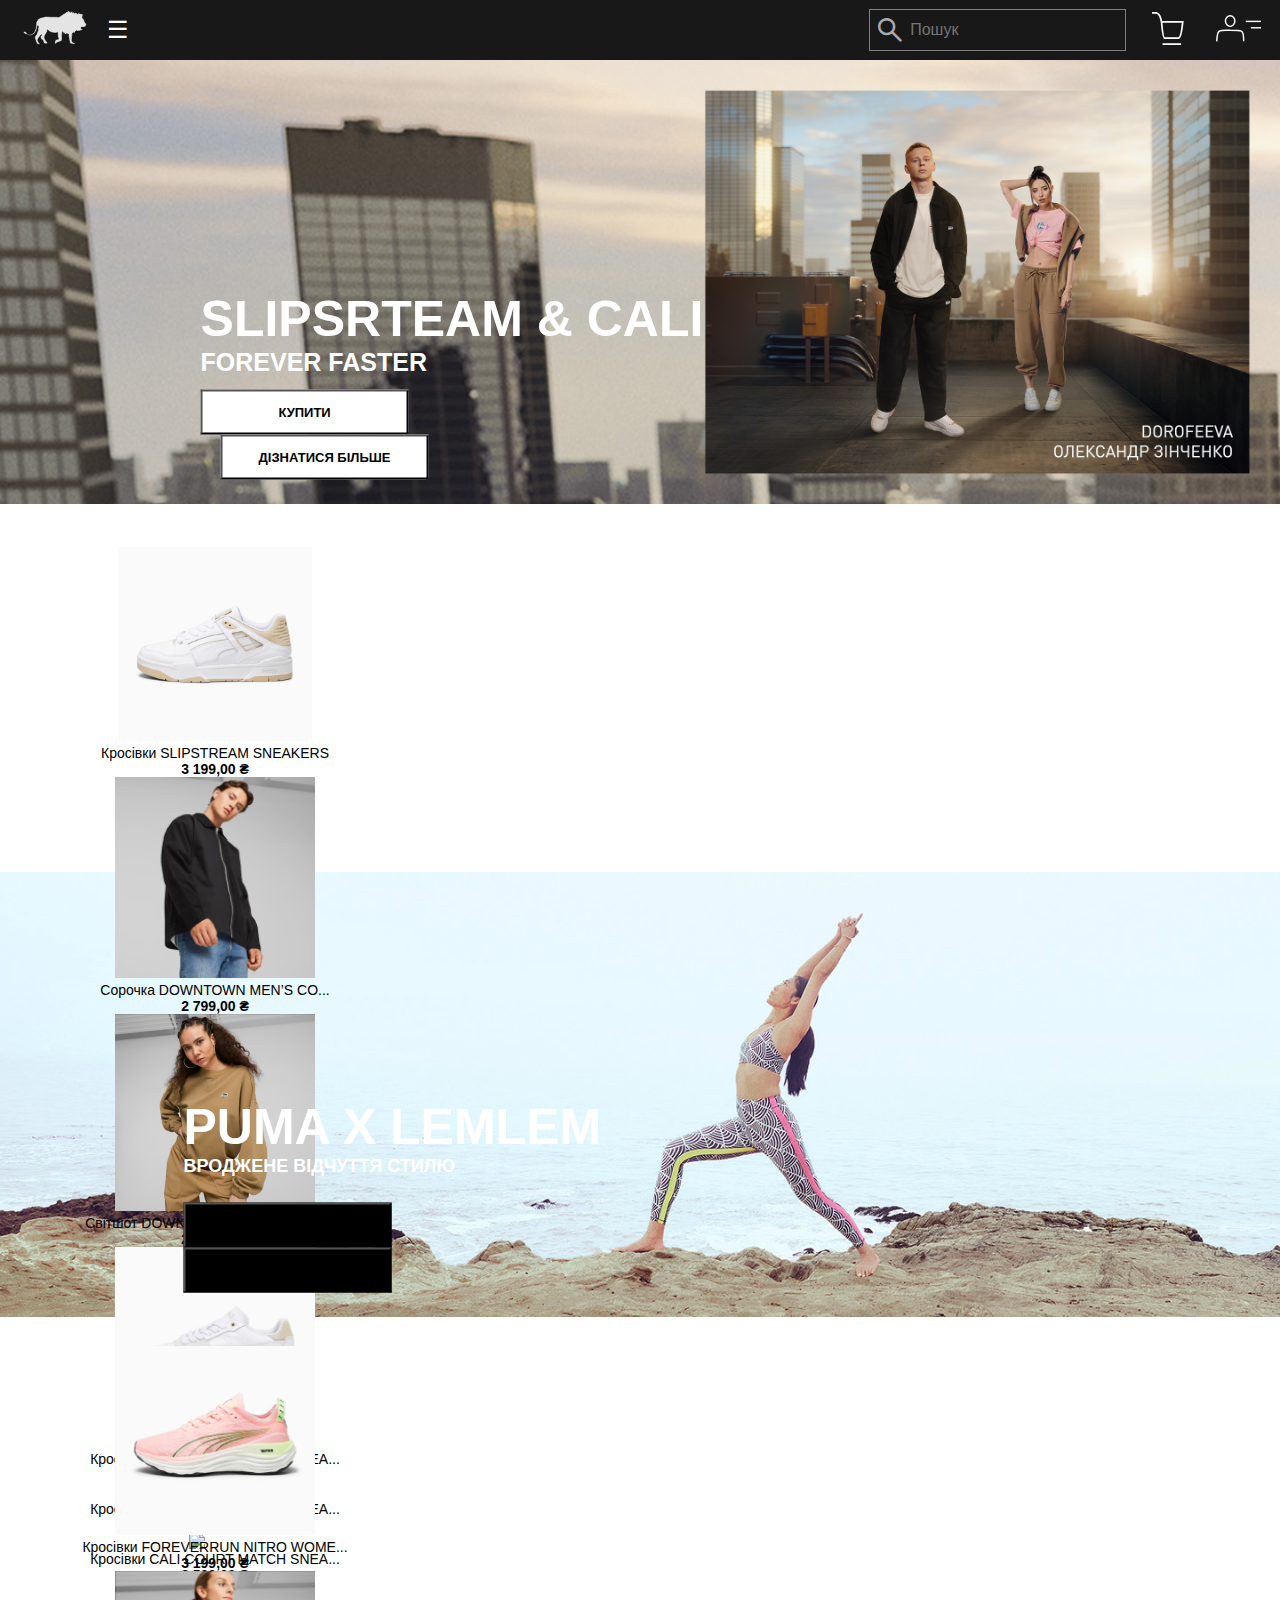
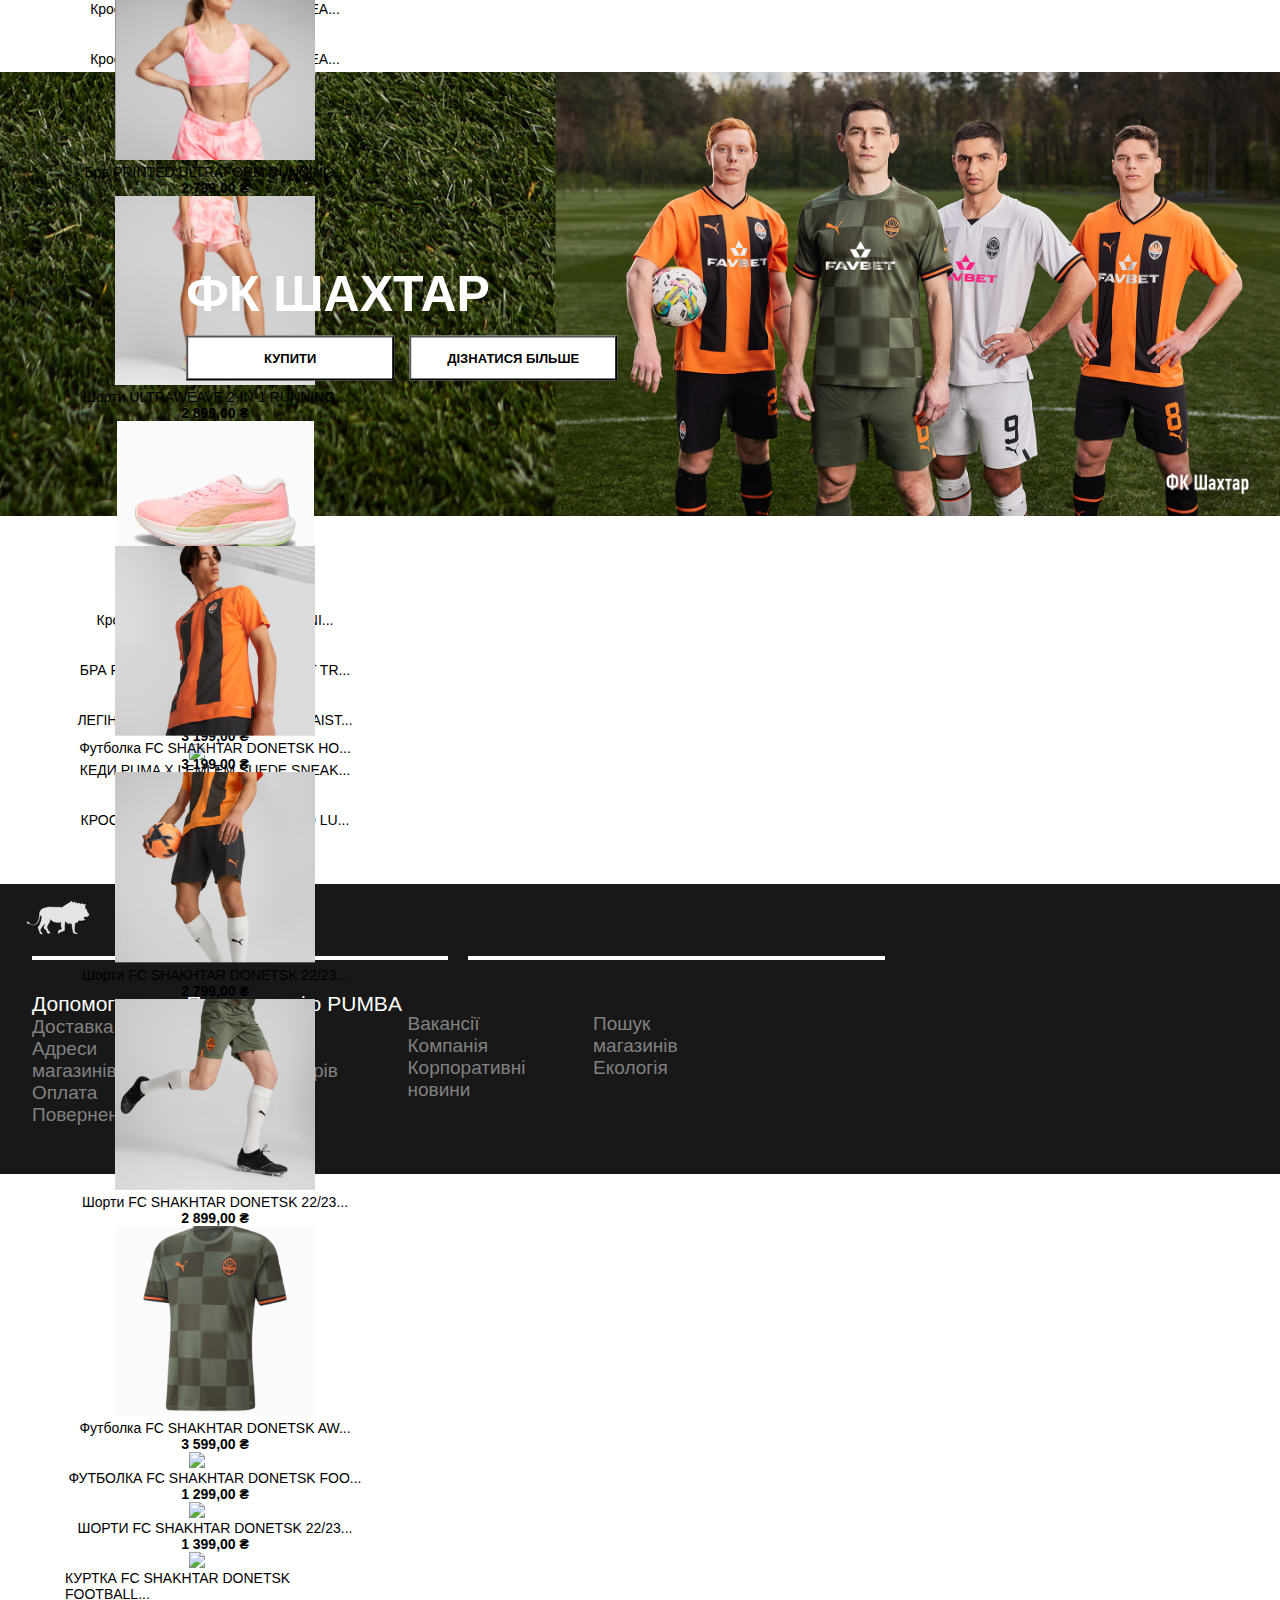
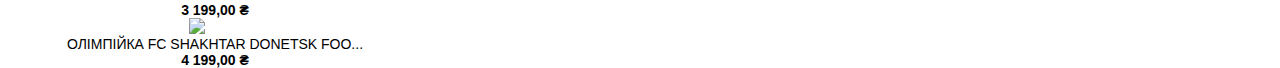
==== commit d954dce9: "New commit" ====
--- a/index.html
+++ b/index.html
@@ -34,15 +34,15 @@
         </div>
         <!--navigation-->
         <div class="nav">
-            <a href="" class="nav_item_div" id="nav_item_div1"><span class="nav_item"
+            <a href="#" class="nav_item_div" id="nav_item_div1"><span class="nav_item"
                                                                      id="nav_item1"> Чоловіки </span></a>
-            <a href="" class="nav_item_div" id="nav_item_div2"><span class="nav_item" id="nav_item2"> Жінки </span></a>
-            <a href="" class="nav_item_div" id="nav_item_div3"><span class="nav_item" id="nav_item3"> Діти </span></a>
-            <a href="" class="nav_item_div" id="nav_item_div4"><span class="nav_item"
+            <a href="#" class="nav_item_div" id="nav_item_div2"><span class="nav_item" id="nav_item2"> Жінки </span></a>
+            <a href="#" class="nav_item_div" id="nav_item_div3"><span class="nav_item" id="nav_item3"> Діти </span></a>
+            <a href="#" class="nav_item_div" id="nav_item_div4"><span class="nav_item"
                                                                      id="nav_item4"> Колекція </span></a>
-            <a href="" class="nav_item_div" id="nav_item_div5"><span class="nav_item" id="nav_item5"> Спорт </span></a>
-            <a href="" class="nav_item_div" id="nav_item_div6"><span class="nav_item" id="nav_item6"> Технології </span></a>
-            <a href="" class="nav_item_div" id="nav_item_div7"><span class="nav_item" id="nav_item7"> Розпродаж </span></a>
+            <a href="#" class="nav_item_div" id="nav_item_div5"><span class="nav_item" id="nav_item5"> Спорт </span></a>
+            <a href="#" class="nav_item_div" id="nav_item_div6"><span class="nav_item" id="nav_item6"> Технології </span></a>
+            <a href="#" class="nav_item_div" id="nav_item_div7"><span class="nav_item" id="nav_item7"> Розпродаж </span></a>
         </div>
         <div class="search">
             <label class="header_label">
@@ -62,270 +62,270 @@
     <div class="header_description">
         <div class="nav_more" id="nav_more1">
             <div class="description_column_main">
-                <a href="" class="nav_more_item_main">Новини</a>
-                <a href="" class="nav_more_item_main">Теплі речі</a>
-                <a href="" class="nav_more_item_main">Хіти продажів</a>
-                <a href="" class="nav_more_item_main">Останні розміри</a>
-            </div>
-            <div class="description_columns">
-                <a href="" class="nav_more_item_header">Взуття</a>
-                <a href="" class="nav_more_item">Кросівки</a>
-                <a href="" class="nav_more_item">Кеди</a>
-                <a href="" class="nav_more_item">Зимові коросівки</a>
-                <a href="" class="nav_more_item">Автоспорт</a>
-                <a href="" class="nav_more_item">Бутси</a>
-                <a href="" class="nav_more_item">Для бігу</a>
-                <a href="" class="nav_more_item">Для тренувань</a>
-                <a href="" class="nav_more_item">Для баскетболу</a>
-                <a href="" class="nav_more_item">Шльопанці та сандалі</a>
-            </div>
-            <div class="description_columns">
-                <a href="" class="nav_more_item_header">Одяг</a>
-                <a href="" class="nav_more_item">Штани</a>
-                <a href="" class="nav_more_item">Куртки</a>
-                <a href="" class="nav_more_item">Легінси</a>
-                <a href="" class="nav_more_item">Олімпійки</a>
-                <a href="" class="nav_more_item">Поло</a>
-                <a href="" class="nav_more_item">Спортивні костюми</a>
-                <a href="" class="nav_more_item">Толстовки і худі</a>
-                <a href="" class="nav_more_item">Футболки і майки</a>
-            </div>
-            <div class="description_columns">
-                <a href="" class="nav_more_item_header">Аксесуари</a>
-                <a href="" class="nav_more_item">Головні убори</a>
-                <a href="" class="nav_more_item">Маски</a>
-                <a href="" class="nav_more_item">Рюкзаки</a>
-                <a href="" class="nav_more_item">Спортивні аксесуари</a>
-                <a href="" class="nav_more_item">Сумки</a>
-                <a href="" class="nav_more_item">Теплі аксесуари</a>
-                <a href="" class="nav_more_item">Рукавички</a>
-            </div>
-            <div class="description_columns">
-                <a href="" class="nav_more_item_header">Спорт</a>
-                <a href="" class="nav_more_item">Автоспорт</a>
-                <a href="" class="nav_more_item">Баскетбол</a>
-                <a href="" class="nav_more_item">Біг</a>
-                <a href="" class="nav_more_item">Плавання</a>
-                <a href="" class="nav_more_item">Тренінг</a>
-                <a href="" class="nav_more_item">Футбол</a>
+                <a href="#" class="nav_more_item_main">Новини</a>
+                <a href="#" class="nav_more_item_main">Теплі речі</a>
+                <a href="#" class="nav_more_item_main">Хіти продажів</a>
+                <a href="#" class="nav_more_item_main">Останні розміри</a>
+            </div>
+            <div class="description_columns">
+                <a href="#" class="nav_more_item_header">Взуття</a>
+                <a href="#" class="nav_more_item">Кросівки</a>
+                <a href="#" class="nav_more_item">Кеди</a>
+                <a href="#" class="nav_more_item">Зимові коросівки</a>
+                <a href="#" class="nav_more_item">Автоспорт</a>
+                <a href="#" class="nav_more_item">Бутси</a>
+                <a href="#" class="nav_more_item">Для бігу</a>
+                <a href="#" class="nav_more_item">Для тренувань</a>
+                <a href="#" class="nav_more_item">Для баскетболу</a>
+                <a href="#" class="nav_more_item">Шльопанці та сандалі</a>
+            </div>
+            <div class="description_columns">
+                <a href="#" class="nav_more_item_header">Одяг</a>
+                <a href="#" class="nav_more_item">Штани</a>
+                <a href="#" class="nav_more_item">Куртки</a>
+                <a href="#" class="nav_more_item">Легінси</a>
+                <a href="#" class="nav_more_item">Олімпійки</a>
+                <a href="#" class="nav_more_item">Поло</a>
+                <a href="#" class="nav_more_item">Спортивні костюми</a>
+                <a href="#" class="nav_more_item">Толстовки і худі</a>
+                <a href="#" class="nav_more_item">Футболки і майки</a>
+            </div>
+            <div class="description_columns">
+                <a href="#" class="nav_more_item_header">Аксесуари</a>
+                <a href="#" class="nav_more_item">Головні убори</a>
+                <a href="#" class="nav_more_item">Маски</a>
+                <a href="#" class="nav_more_item">Рюкзаки</a>
+                <a href="#" class="nav_more_item">Спортивні аксесуари</a>
+                <a href="#" class="nav_more_item">Сумки</a>
+                <a href="#" class="nav_more_item">Теплі аксесуари</a>
+                <a href="#" class="nav_more_item">Рукавички</a>
+            </div>
+            <div class="description_columns">
+                <a href="#" class="nav_more_item_header">Спорт</a>
+                <a href="#" class="nav_more_item">Автоспорт</a>
+                <a href="#" class="nav_more_item">Баскетбол</a>
+                <a href="#" class="nav_more_item">Біг</a>
+                <a href="#" class="nav_more_item">Плавання</a>
+                <a href="#" class="nav_more_item">Тренінг</a>
+                <a href="#" class="nav_more_item">Футбол</a>
             </div>
         </div>
         <div class="nav_more" id="nav_more2">
             <div class="description_column_main">
-                <a href="" class="nav_more_item_main">Новини</a>
-                <a href="" class="nav_more_item_main">Теплі речі</a>
-                <a href="" class="nav_more_item_main">Хіти продажів</a>
-                <a href="" class="nav_more_item_main">Останні розміри</a>
-            </div>
-            <div class="description_columns">
-                <a href="" class="nav_more_item_header">Взуття</a>
-                <a href="" class="nav_more_item">Кросівки</a>
-                <a href="" class="nav_more_item">Кеди</a>
-                <a href="" class="nav_more_item">Зимові коросівки</a>
-                <a href="" class="nav_more_item">Автоспорт</a>
-                <a href="" class="nav_more_item">Для бігу</a>
-                <a href="" class="nav_more_item">Для тренувань</a>
-                <a href="" class="nav_more_item">Шльопанці та сандалі</a>
-                <a href="" class="nav_more_item">Для баскетболу</a>
-                <a href="" class="nav_more_item">Бутси</a>
-            </div>
-            <div class="description_columns">
-                <a href="" class="nav_more_item_header">Одяг</a>
-                <a href="" class="nav_more_item">Штани</a>
-                <a href="" class="nav_more_item">Куртки</a>
-                <a href="" class="nav_more_item">Легінси</a>
-                <a href="" class="nav_more_item">Олімпійки</a>
-                <a href="" class="nav_more_item">Сукні і спідниці</a>
-                <a href="" class="nav_more_item">Спортивні костюми</a>
-                <a href="" class="nav_more_item">Толстовки і худі</a>
-                <a href="" class="nav_more_item">Топи і бра</a>
-                <a href="" class="nav_more_item">Футболки і майки</a>
-                <a href="" class="nav_more_item">Шорти</a>
-                <a href="" class="nav_more_item">Шкарпетки</a>
-            </div>
-            <div class="description_columns">
-                <a href="" class="nav_more_item_header">Аксесуари</a>
-                <a href="" class="nav_more_item">Головні убори</a>
-                <a href="" class="nav_more_item">Рюкзаки</a>
-                <a href="" class="nav_more_item">Спортивні аксесуари</a>
-                <a href="" class="nav_more_item">Сумки</a>
-                <a href="" class="nav_more_item">Теплі аксесуари</a>
-                <a href="" class="nav_more_item">Рукавички</a>
-            </div>
-            <div class="description_columns">
-                <a href="" class="nav_more_item_header">Спорт</a>
-                <a href="" class="nav_more_item">Автоспорт</a>
-                <a href="" class="nav_more_item">Баскетбол</a>
-                <a href="" class="nav_more_item">Біг</a>
-                <a href="" class="nav_more_item">Плавання</a>
-                <a href="" class="nav_more_item">Тренінг</a>
-                <a href="" class="nav_more_item">Футбол</a>
+                <a href="#" class="nav_more_item_main">Новини</a>
+                <a href="#" class="nav_more_item_main">Теплі речі</a>
+                <a href="#" class="nav_more_item_main">Хіти продажів</a>
+                <a href="#" class="nav_more_item_main">Останні розміри</a>
+            </div>
+            <div class="description_columns">
+                <a href="#" class="nav_more_item_header">Взуття</a>
+                <a href="#" class="nav_more_item">Кросівки</a>
+                <a href="#" class="nav_more_item">Кеди</a>
+                <a href="#" class="nav_more_item">Зимові коросівки</a>
+                <a href="#" class="nav_more_item">Автоспорт</a>
+                <a href="#" class="nav_more_item">Для бігу</a>
+                <a href="#" class="nav_more_item">Для тренувань</a>
+                <a href="#" class="nav_more_item">Шльопанці та сандалі</a>
+                <a href="#" class="nav_more_item">Для баскетболу</a>
+                <a href="#" class="nav_more_item">Бутси</a>
+            </div>
+            <div class="description_columns">
+                <a href="#" class="nav_more_item_header">Одяг</a>
+                <a href="#" class="nav_more_item">Штани</a>
+                <a href="#" class="nav_more_item">Куртки</a>
+                <a href="#" class="nav_more_item">Легінси</a>
+                <a href="#" class="nav_more_item">Олімпійки</a>
+                <a href="#" class="nav_more_item">Сукні і спідниці</a>
+                <a href="#" class="nav_more_item">Спортивні костюми</a>
+                <a href="#" class="nav_more_item">Толстовки і худі</a>
+                <a href="#" class="nav_more_item">Топи і бра</a>
+                <a href="#" class="nav_more_item">Футболки і майки</a>
+                <a href="#" class="nav_more_item">Шорти</a>
+                <a href="#" class="nav_more_item">Шкарпетки</a>
+            </div>
+            <div class="description_columns">
+                <a href="#" class="nav_more_item_header">Аксесуари</a>
+                <a href="#" class="nav_more_item">Головні убори</a>
+                <a href="#" class="nav_more_item">Рюкзаки</a>
+                <a href="#" class="nav_more_item">Спортивні аксесуари</a>
+                <a href="#" class="nav_more_item">Сумки</a>
+                <a href="#" class="nav_more_item">Теплі аксесуари</a>
+                <a href="#" class="nav_more_item">Рукавички</a>
+            </div>
+            <div class="description_columns">
+                <a href="#" class="nav_more_item_header">Спорт</a>
+                <a href="#" class="nav_more_item">Автоспорт</a>
+                <a href="#" class="nav_more_item">Баскетбол</a>
+                <a href="#" class="nav_more_item">Біг</a>
+                <a href="#" class="nav_more_item">Плавання</a>
+                <a href="#" class="nav_more_item">Тренінг</a>
+                <a href="#" class="nav_more_item">Футбол</a>
             </div>
         </div>
         <div class="nav_more" id="nav_more3">
             <div class="description_column_main">
-                <a href="" class="nav_more_item_main">Новини</a>
-                <a href="" class="nav_more_item_main">Теплі речі</a>
-                <a href="" class="nav_more_item_main">Ексклюзивно</a>
-                <a href="" class="nav_more_item_main">Останні розміри</a>
-            </div>
-            <div class="description_columns">
-                <a href="" class="nav_more_item_header">Хлопчики</a>
-                <a href="" class="nav_more_item">Взуття</a>
-                <a href="" class="nav_more_item">Одяг</a>
-                <a href="" class="nav_more_item">Аксесуари</a>
-            </div>
-            <div class="description_columns">
-                <a href="" class="nav_more_item_header">Двічата</a>
-                <a href="" class="nav_more_item">Взуття</a>
-                <a href="" class="nav_more_item">Одяг</a>
-                <a href="" class="nav_more_item">Аксесуари</a>
-                <a href="" class="nav_more_item"></a>
-            </div>
-            <div class="description_columns">
-                <a href="" class="nav_more_item_header">Колекції</a>
-                <a href="" class="nav_more_item">Mini paws</a>
-                <a href="" class="nav_more_item">Футбол</a>
-            </div>
-            <div class="description_columns">
-                <a href="" class="nav_more_item_header">Товари за віком</a>
-                <a href="" class="nav_more_item">Діти 0-4 роки</a>
-                <a href="" class="nav_more_item">Діти 4-8 років</a>
-                <a href="" class="nav_more_item">Діти 8-16 років</a>
-            </div>
-            <div class="description_columns">
-                <a href="" class="nav_more_item_header">За віком</a>
-                <a href="" class="nav_more_item">Хлопчики 0-4 роки</a>
-                <a href="" class="nav_more_item">Хлопчики 4-8 років</a>
-                <a href="" class="nav_more_item">Хлопчики 8-16 років</a>
-            </div>
-            <div class="description_columns">
-                <a href="" class="nav_more_item_header">За віком</a>
-                <a href="" class="nav_more_item">Двічата 0-4 роки</a>
-                <a href="" class="nav_more_item">Двічата 4-8 років</a>
-                <a href="" class="nav_more_item">Двічата 8-16 років</a>
+                <a href="#" class="nav_more_item_main">Новини</a>
+                <a href="#" class="nav_more_item_main">Теплі речі</a>
+                <a href="#" class="nav_more_item_main">Ексклюзивно</a>
+                <a href="#" class="nav_more_item_main">Останні розміри</a>
+            </div>
+            <div class="description_columns">
+                <a href="#" class="nav_more_item_header">Хлопчики</a>
+                <a href="#" class="nav_more_item">Взуття</a>
+                <a href="#" class="nav_more_item">Одяг</a>
+                <a href="#" class="nav_more_item">Аксесуари</a>
+            </div>
+            <div class="description_columns">
+                <a href="#" class="nav_more_item_header">Двічата</a>
+                <a href="#" class="nav_more_item">Взуття</a>
+                <a href="#" class="nav_more_item">Одяг</a>
+                <a href="#" class="nav_more_item">Аксесуари</a>
+                <a href="#" class="nav_more_item"></a>
+            </div>
+            <div class="description_columns">
+                <a href="#" class="nav_more_item_header">Колекції</a>
+                <a href="#" class="nav_more_item">Mini paws</a>
+                <a href="#" class="nav_more_item">Футбол</a>
+            </div>
+            <div class="description_columns">
+                <a href="#" class="nav_more_item_header">Товари за віком</a>
+                <a href="#" class="nav_more_item">Діти 0-4 роки</a>
+                <a href="#" class="nav_more_item">Діти 4-8 років</a>
+                <a href="#" class="nav_more_item">Діти 8-16 років</a>
+            </div>
+            <div class="description_columns">
+                <a href="#" class="nav_more_item_header">За віком</a>
+                <a href="#" class="nav_more_item">Хлопчики 0-4 роки</a>
+                <a href="#" class="nav_more_item">Хлопчики 4-8 років</a>
+                <a href="#" class="nav_more_item">Хлопчики 8-16 років</a>
+            </div>
+            <div class="description_columns">
+                <a href="#" class="nav_more_item_header">За віком</a>
+                <a href="#" class="nav_more_item">Двічата 0-4 роки</a>
+                <a href="#" class="nav_more_item">Двічата 4-8 років</a>
+                <a href="#" class="nav_more_item">Двічата 8-16 років</a>
             </div>
         </div>
         <div class="nav_more" id="nav_more4">
             <div class="description_columns">
-                <a href="" class="nav_more_item_header">Select</a>
-                <a href="" class="nav_more_item">MMQ</a>
-                <a href="" class="nav_more_item">PUMA X LEMLEM</a>
-                <a href="" class="nav_more_item">PUMA X LIBERTY</a>
-                <a href="" class="nav_more_item">PUMA X LUXE SPORT</a>
-                <a href="" class="nav_more_item">PUMA X STAPLE</a>
-                <a href="" class="nav_more_item">PUMA X SPONGEBOB</a>
-                <a href="" class="nav_more_item">PUMA X PERKS AND MINI</a>
-                <a href="" class="nav_more_item">PUMA X RHUIGI</a>
-                <a href="" class="nav_more_item">PUMA X RIPNDIP</a>
-                <a href="" class="nav_more_item">PUMA X YONA</a>
-                <a href="" class="nav_more_item">Velophais</a>
-                <a href="" class="nav_more_item">Select Outlet</a>
-            </div>
-            <div class="description_columns">
-                <a href="" class="nav_more_item_header">Lifestyle</a>
-                <a href="" class="nav_more_item">SLIPSTREAM & CALI</a>
-                <a href="" class="nav_more_item">Cali</a>
-                <a href="" class="nav_more_item">Complete</a>
-                <a href="" class="nav_more_item">DARE TO</a>
-                <a href="" class="nav_more_item">DOWNTOWN</a>
-                <a href="" class="nav_more_item">Infuse</a>
-                <a href="" class="nav_more_item">Mayze</a>
-                <a href="" class="nav_more_item">NAVI</a>
-                <a href="" class="nav_more_item">PALERMO</a>
-                <a href="" class="nav_more_item">Rider Pack</a>
-                <a href="" class="nav_more_item">RS</a>
-                <a href="" class="nav_more_item">T7</a>
-                <a href="" class="nav_more_item">Екологічні матеріали</a>
+                <a href="#" class="nav_more_item_header">Select</a>
+                <a href="#" class="nav_more_item">MMQ</a>
+                <a href="#" class="nav_more_item">PUMA X LEMLEM</a>
+                <a href="#" class="nav_more_item">PUMA X LIBERTY</a>
+                <a href="#" class="nav_more_item">PUMA X LUXE SPORT</a>
+                <a href="#" class="nav_more_item">PUMA X STAPLE</a>
+                <a href="#" class="nav_more_item">PUMA X SPONGEBOB</a>
+                <a href="#" class="nav_more_item">PUMA X PERKS AND MINI</a>
+                <a href="#" class="nav_more_item">PUMA X RHUIGI</a>
+                <a href="#" class="nav_more_item">PUMA X RIPNDIP</a>
+                <a href="#" class="nav_more_item">PUMA X YONA</a>
+                <a href="#" class="nav_more_item">Velophais</a>
+                <a href="#" class="nav_more_item">Select Outlet</a>
+            </div>
+            <div class="description_columns">
+                <a href="#" class="nav_more_item_header">Lifestyle</a>
+                <a href="#" class="nav_more_item">SLIPSTREAM & CALI</a>
+                <a href="#" class="nav_more_item">Cali</a>
+                <a href="#" class="nav_more_item">Complete</a>
+                <a href="#" class="nav_more_item">DARE TO</a>
+                <a href="#" class="nav_more_item">DOWNTOWN</a>
+                <a href="#" class="nav_more_item">Infuse</a>
+                <a href="#" class="nav_more_item">Mayze</a>
+                <a href="#" class="nav_more_item">NAVI</a>
+                <a href="#" class="nav_more_item">PALERMO</a>
+                <a href="#" class="nav_more_item">Rider Pack</a>
+                <a href="#" class="nav_more_item">RS</a>
+                <a href="#" class="nav_more_item">T7</a>
+                <a href="#" class="nav_more_item">Екологічні матеріали</a>
             </div>
         </div>
         <div class="nav_more" id="nav_more5">
             <div class="description_columns">
-                <a href="" class="nav_more_item_header">Автоспорт</a>
-                <a href="" class="nav_more_item">BMW Motorsport</a>
-                <a href="" class="nav_more_item">Mercedes AMG Petronas</a>
-                <a href="" class="nav_more_item">Porsche Legacy</a>
-                <a href="" class="nav_more_item">Scuderia Ferrari</a>
-            </div>
-            <div class="description_columns">
-                <a href="" class="nav_more_item_header">Футбол</a>
-                <a href="" class="nav_more_item">Мілан</a>
-                <a href="" class="nav_more_item">Шахтар</a>
-                <a href="" class="nav_more_item">Faster Football</a>
-                <a href="" class="nav_more_item">Manchester City</a>
-                <a href="" class="nav_more_item">Neymar Jr</a>
-                <a href="" class="nav_more_item">ORBITA</a>
-            </div>
-            <div class="description_columns">
-                <a href="" class="nav_more_item_header">Біг і Тренінг</a>
-                <a href="" class="nav_more_item">Puma Fit</a>
-                <a href="" class="nav_more_item">First Mile</a>
-                <a href="" class="nav_more_item">Nitro</a>
-                <a href="" class="nav_more_item">Studio</a>
-                <a href="" class="nav_more_item">SEASONS</a>
-                <a href="" class="nav_more_item">Studio Foundation</a>
-                <a href="" class="nav_more_item">Elite Run</a>
-            </div>
-            <div class="description_columns">
-                <a href="" class="nav_more_item_header">Баскетбол</a>
-                <a href="" class="nav_more_item">MB.02</a>
-                <a href="" class="nav_more_item">All-Pro Nitro</a>
-                <a href="" class="nav_more_item">Trash Talk</a>
+                <a href="#" class="nav_more_item_header">Автоспорт</a>
+                <a href="#" class="nav_more_item">BMW Motorsport</a>
+                <a href="#" class="nav_more_item">Mercedes AMG Petronas</a>
+                <a href="#" class="nav_more_item">Porsche Legacy</a>
+                <a href="#" class="nav_more_item">Scuderia Ferrari</a>
+            </div>
+            <div class="description_columns">
+                <a href="#" class="nav_more_item_header">Футбол</a>
+                <a href="#" class="nav_more_item">Мілан</a>
+                <a href="#" class="nav_more_item">Шахтар</a>
+                <a href="#" class="nav_more_item">Faster Football</a>
+                <a href="#" class="nav_more_item">Manchester City</a>
+                <a href="#" class="nav_more_item">Neymar Jr</a>
+                <a href="#" class="nav_more_item">ORBITA</a>
+            </div>
+            <div class="description_columns">
+                <a href="#" class="nav_more_item_header">Біг і Тренінг</a>
+                <a href="#" class="nav_more_item">Puma Fit</a>
+                <a href="#" class="nav_more_item">First Mile</a>
+                <a href="#" class="nav_more_item">Nitro</a>
+                <a href="#" class="nav_more_item">Studio</a>
+                <a href="#" class="nav_more_item">SEASONS</a>
+                <a href="#" class="nav_more_item">Studio Foundation</a>
+                <a href="#" class="nav_more_item">Elite Run</a>
+            </div>
+            <div class="description_columns">
+                <a href="#" class="nav_more_item_header">Баскетбол</a>
+                <a href="#" class="nav_more_item">MB.02</a>
+                <a href="#" class="nav_more_item">All-Pro Nitro</a>
+                <a href="#" class="nav_more_item">Trash Talk</a>
             </div>
         </div>
         <div class="nav_more" id="nav_more6">
             <div class="description_columns">
-                <a href="" class="nav_more_item_header">Nitro</a>
-                <a href="" class="nav_more_item">dryCELL</a>
-                <a href="" class="nav_more_item">PROFOAM</a>
-                <a href="" class="nav_more_item">windCELL</a>
-                <a href="" class="nav_more_item">evoKNIT</a>
-            </div>
-            <div class="description_columns">
-                <a href="" class="nav_more_item_header">Better Cotton Initiative</a>
-                <a href="" class="nav_more_item">WARMCELL</a>
-                <a href="" class="nav_more_item">RAINCELL</a>
-                <a href="" class="nav_more_item">SOFTFOAM+</a>
-                <a href="" class="nav_more_item">EVA</a>
-            </div>
-            <div class="description_columns">
-                <a href="" class="nav_more_item_header">Шкіра</a>
-                <a href="" class="nav_more_item">CLOUDSPUN</a>
-                <a href="" class="nav_more_item">ULTRAWEAVE</a>
+                <a href="#" class="nav_more_item_header">Nitro</a>
+                <a href="#" class="nav_more_item">dryCELL</a>
+                <a href="#" class="nav_more_item">PROFOAM</a>
+                <a href="#" class="nav_more_item">windCELL</a>
+                <a href="#" class="nav_more_item">evoKNIT</a>
+            </div>
+            <div class="description_columns">
+                <a href="#" class="nav_more_item_header">Better Cotton Initiative</a>
+                <a href="#" class="nav_more_item">WARMCELL</a>
+                <a href="#" class="nav_more_item">RAINCELL</a>
+                <a href="#" class="nav_more_item">SOFTFOAM+</a>
+                <a href="#" class="nav_more_item">EVA</a>
+            </div>
+            <div class="description_columns">
+                <a href="#" class="nav_more_item_header">Шкіра</a>
+                <a href="#" class="nav_more_item">CLOUDSPUN</a>
+                <a href="#" class="nav_more_item">ULTRAWEAVE</a>
             </div>
         </div>
         <div class="nav_more" id="nav_more7">
             <div class="description_column_main">
-                <a href="" class="nav_more_item_main">Останні розміри</a>
-            </div>
-            <div class="description_columns">
-                <a href="" class="nav_more_item_header">Чоловіки</a>
-                <a href="" class="nav_more_item">Взуття</a>
-                <a href="" class="nav_more_item">Одяг</a>
-                <a href="" class="nav_more_item">Аксесуари</a>
-            </div>
-            <div class="description_columns">
-                <a href="" class="nav_more_item_header">Жінки</a>
-                <a href="" class="nav_more_item">Взуття</a>
-                <a href="" class="nav_more_item">Одяг</a>
-                <a href="" class="nav_more_item">Аксесуари</a>
-            </div>
-            <div class="description_columns">
-                <a href="" class="nav_more_item_header">Діти</a>
-                <a href="" class="nav_more_item">Взуття</a>
-                <a href="" class="nav_more_item">Одяг</a>
-                <a href="" class="nav_more_item">Аксесуари</a>
+                <a href="#" class="nav_more_item_main">Останні розміри</a>
+            </div>
+            <div class="description_columns">
+                <a href="#" class="nav_more_item_header">Чоловіки</a>
+                <a href="#" class="nav_more_item">Взуття</a>
+                <a href="#" class="nav_more_item">Одяг</a>
+                <a href="#" class="nav_more_item">Аксесуари</a>
+            </div>
+            <div class="description_columns">
+                <a href="#" class="nav_more_item_header">Жінки</a>
+                <a href="#" class="nav_more_item">Взуття</a>
+                <a href="#" class="nav_more_item">Одяг</a>
+                <a href="#" class="nav_more_item">Аксесуари</a>
+            </div>
+            <div class="description_columns">
+                <a href="#" class="nav_more_item_header">Діти</a>
+                <a href="#" class="nav_more_item">Взуття</a>
+                <a href="#" class="nav_more_item">Одяг</a>
+                <a href="#" class="nav_more_item">Аксесуари</a>
             </div>
         </div>
     </div>
     <div class="menu-list" id="menu-list" style="display:none;">
-        <a href="" class="nav_item_div"><span class="nav_item"> Чоловіки </span></a>
-        <a href="" class="nav_item_div"><span class="nav_item"> Жінки </span></a>
-        <a href="" class="nav_item_div"><span class="nav_item"> Діти </span></a>
-        <a href="" class="nav_item_div"><span class="nav_item"> Колекція </span></a>
-        <a href="" class="nav_item_div"><span class="nav_item"> Спорт </span></a>
-        <a href="" class="nav_item_div"><span class="nav_item"> Технології </span></a>
-        <a href="" class="nav_item_div"><span class="nav_item"> Розпродаж </span></a>
+        <a href="#" class="nav_item_div"><span class="nav_item"> Чоловіки </span></a>
+        <a href="#" class="nav_item_div"><span class="nav_item"> Жінки </span></a>
+        <a href="#" class="nav_item_div"><span class="nav_item"> Діти </span></a>
+        <a href="#" class="nav_item_div"><span class="nav_item"> Колекція </span></a>
+        <a href="#" class="nav_item_div"><span class="nav_item"> Спорт </span></a>
+        <a href="#" class="nav_item_div"><span class="nav_item"> Технології </span></a>
+        <a href="#" class="nav_item_div"><span class="nav_item"> Розпродаж </span></a>
     </div>
     <div class="account_div p-3" id="acc_div" style="">
         <div class="acc_info">
@@ -338,19 +338,19 @@
                 <a href="pages/authorisation-page.html">
                     <div class="account_element">Особистий кабінет</div>
                 </a>
-                <a href="">
+                <a href="#">
                     <div class="account_element">Знайти кабінет</div>
                 </a>
-                <a href="">
+                <a href="#">
                     <div class="account_element">Повернення</div>
                 </a>
-                <a href="">
+                <a href="#">
                     <div class="account_element">Допомога</div>
                 </a>
-                <a href="">
+                <a href="#">
                     <div class="account_element">Вакансії</div>
                 </a>
-                <a href="">
+                <a href="#">
                     <div class="account_element">Мова</div>
                 </a>
             </div>
@@ -386,12 +386,10 @@
                     <h1 class="section_title">SLIPSRTEAM & CALI</h1>
                     <p class="section_description">FOREVER FASTER</p>
                     <div class="buttons">
-                        <button class="shop_button btn">
-                            <a href="pages/firstCollection.html" class="link_button text-black">КУПИТИ</a>
-                        </button>
-                        <button class="shop_button btn"><a href="pages/firstCollection.html"
-                                                                                    class="link_button text-black">ДІЗНАТИСЯ БІЛЬШЕ</a>
-                        </button>
+                        <form action="pages/firstCollection.html">
+                            <button class="shop_button btn">КУПИТИ</button>
+                            <button class="shop_button btn">ДІЗНАТИСЯ БІЛЬШЕ</button>
+                        </form>
                     </div>
                 </div>
 <!--            </a>-->
@@ -405,32 +403,40 @@
             <div class="otstup">
                 <div class="slider" style="">
                     <div class="item_list" style="display:flex;">
+                        <form action="pages/firstCollection.html">
+                            <button class="btn-on-pic">Купити</button>
+                        </form>
                         <a href="pages/firstCollection.html" class="item_link">
-                            <button class="btn-on-pic">Купити</button>
                             <img src="pics/white_foot.png" alt="sorry" id="white_foot1" class="image-for-shop">
                         </a>
                         <a href="pages/firstCollection.html" class="item_name">Кросівки SLIPSTREAM SNEAKERS</a>
                         <a href="pages/firstCollection.html" class="item_price">3 199,00 ₴</a>
                     </div>
                     <div class="item_list" style="display:flex;">
+                        <form action="pages/firstCollection.html">
+                            <button class="btn-on-pic">Купити</button>
+                        </form>
                         <a href="pages/firstCollection.html" class="item_link">
-                            <button class="btn-on-pic">Купити</button>
                             <img src="pics/black.png" alt="sorry" class="image-for-shop">
                         </a>
                         <a href="pages/firstCollection.html" class="item_name">Сорочка DOWNTOWN MEN’S CO...</a>
                         <a href="pages/firstCollection.html" class="item_price">2 799,00 ₴</a>
                     </div>
                     <div class="item_list" style="display:flex;">
+                        <form action="pages/firstCollection.html">
+                            <button class="btn-on-pic">Купити</button>
+                        </form>
                         <a href="pages/firstCollection.html" class="item_link">
-                            <button class="btn-on-pic">Купити</button>
                             <img src="pics/clothes_girl.png" alt="sorry" class="image-for-shop">
                         </a>
                         <a href="pages/firstCollection.html" class="item_name">Світшот DOWNTOWN WOMEN’S OVE...</a>
                         <a href="pages/firstCollection.html" class="item_price">2 899,00 ₴</a>
                     </div>
                     <div class="item_list" style="display:flex;">
+                        <form action="pages/firstCollection.html">
+                            <button class="btn-on-pic">Купити</button>
+                        </form>
                         <a href="pages/firstCollection.html" class="item_link">
-                            <button class="btn-on-pic">Купити</button>
                             <img src="pics/white_foot2.png" alt="sorry" class="image-for-shop">
                         </a>
                         <a href="pages/firstCollection.html" class="item_name">Кросівки CALI COURT MATCH SNEA...</a>
@@ -438,8 +444,10 @@
                     </div>
                     <!--====================================================-->
                     <div class="item_list" style="display:flex;">
+                        <form action="pages/firstCollection.html">
+                            <button class="btn-on-pic">Купити</button>
+                        </form>
                         <a href="pages/firstCollection.html" class="item_link">
-                            <button class="btn-on-pic">Купити</button>
                             <img src="https://images.puma.com/image/upload/f_auto,q_auto,b_rgb:fafafa/global/621331/31/mod01/fnd/UKR/w/1000/h/1000/fmt/png"
                                  alt="sorry" class="image-for-shop">
                         </a>
@@ -447,8 +455,10 @@
                         <a href="pages/firstCollection.html" class="item_price">3 599,00 ₴</a>
                     </div>
                     <div class="item_list" style="display:flex;">
+                        <form action="pages/firstCollection.html">
+                            <button class="btn-on-pic">Купити</button>
+                        </form>
                         <a href="pages/firstCollection.html" class="item_link">
-                            <button class="btn-on-pic">Купити</button>
                             <img src="https://images.puma.com/image/upload/f_auto,q_auto,b_rgb:fafafa/global/621332/31/mod01/fnd/UKR/w/1000/h/1000/fmt/png"
                                  alt="sorry" class="image-for-shop">
                         </a>
@@ -456,8 +466,10 @@
                         <a href="pages/firstCollection.html" class="item_price">3 599,00 ₴</a>
                     </div>
                     <div class="item_list" style="display:flex;">
+                        <form action="pages/firstCollection.html">
+                            <button class="btn-on-pic">Купити</button>
+                        </form>
                         <a href="pages/firstCollection.html" class="item_link">
-                            <button class="btn-on-pic">Купити</button>
                             <img src="https://images.puma.com/image/upload/f_auto,q_auto,b_rgb:fafafa/global/621321/04/mod01/fnd/UKR/w/1000/h/1000/fmt/png"
                                  alt="sorry" class="image-for-shop">
                         </a>
@@ -465,8 +477,10 @@
                         <a href="pages/firstCollection.html" class="item_price">3 599,00 ₴</a>
                     </div>
                     <div class="item_list" style="display:flex;">
+                        <form action="pages/firstCollection.html">
+                            <button class="btn-on-pic">Купити</button>
+                        </form>
                         <a href="pages/firstCollection.html" class="item_link">
-                            <button class="btn-on-pic">Купити</button>
                             <img src="https://images.puma.com/image/upload/f_auto,q_auto,b_rgb:fafafa/global/676816/01/fnd/UKR/w/1000/h/1000/fmt/png"
                                  alt="sorry" class="image-for-shop">
                         </a>
@@ -500,72 +514,72 @@
                     <!--                    <i class="arrow-left"> <img src="pics/arrow.svg" alt="none" class="arrow">prev</i>-->
                     <div class="slider" style="">
                         <div class="item_list" style="display:flex;">
-                            <a href="" class="item_link">
-                                <button class="btn-on-pic">Купити</button>
+                                <button class="btn-on-pic">Купити</button>
+                            <a href="#" class="item_link">
                                 <img src="pics/pink_foot1.png" alt="sorry" class="image-for-shop">
                             </a>
-                            <a href="" class="item_name">Кросівки FOREVERRUN NITRO WOME...</a>
-                            <a href="" class="item_price">3 199,00 ₴</a>
-                        </div>
-                        <div class="item_list" style="display:flex;">
-                            <a href="" class="item_link">
-                                <button class="btn-on-pic">Купити</button>
+                            <a href="#" class="item_name">Кросівки FOREVERRUN NITRO WOME...</a>
+                            <a href="#" class="item_price">3 199,00 ₴</a>
+                        </div>
+                        <div class="item_list" style="display:flex;">
+                                <button class="btn-on-pic">Купити</button>
+                            <a href="#" class="item_link">
                                 <img src="pics/pink_cl1.png" alt="sorry" class="image-for-shop">
                             </a>
-                            <a href="" class="item_name">Бра PRINTED ULTRAFORM RUNNING...</a>
-                            <a href="" class="item_price">2 799,00 ₴</a>
-                        </div>
-                        <div class="item_list" style="display:flex;">
-                            <a href="" class="item_link">
-                                <button class="btn-on-pic">Купити</button>
+                            <a href="#" class="item_name">Бра PRINTED ULTRAFORM RUNNING...</a>
+                            <a href="#" class="item_price">2 799,00 ₴</a>
+                        </div>
+                        <div class="item_list" style="display:flex;">
+                                <button class="btn-on-pic">Купити</button>
+                            <a href="#" class="item_link">
                                 <img src="pics/pink_cl2.png" alt="sorry" class="image-for-shop">
                             </a>
-                            <a href="" class="item_name">Шорти ULTRAWEAVE 2-IN-1 RUNNING...</a>
-                            <a href="" class="item_price">2 899,00 ₴</a>
-                        </div>
-                        <div class="item_list" style="display:flex;">
-                            <a href="" class="item_link">
-                                <button class="btn-on-pic">Купити</button>
+                            <a href="#" class="item_name">Шорти ULTRAWEAVE 2-IN-1 RUNNING...</a>
+                            <a href="#" class="item_price">2 899,00 ₴</a>
+                        </div>
+                        <div class="item_list" style="display:flex;">
+                                <button class="btn-on-pic">Купити</button>
+                            <a href="#" class="item_link">
                                 <img src="pics/pink_foot2.png" alt="sorry">
                             </a>
-                            <a href="" class="item_name">Кросівки DEVIATE NITRO 2 RUNNI...</a>
-                            <a href="" class="item_price">3 599,00 ₴</a>
-                        </div>
-                        <div class="item_list" style="display:flex;">
-                            <a href="" class="item_link">
-                                <button class="btn-on-pic">Купити</button>
+                            <a href="#" class="item_name">Кросівки DEVIATE NITRO 2 RUNNI...</a>
+                            <a href="#" class="item_price">3 599,00 ₴</a>
+                        </div>
+                        <div class="item_list" style="display:flex;">
+                                <button class="btn-on-pic">Купити</button>
+                            <a href="#" class="item_link">
                                 <img src="https://images.puma.com/image/upload/f_auto,q_auto,b_rgb:fafafa/global/523959/01/mod01/fnd/UKR/w/1000/h/1000/fmt/png"
                                      alt="sorry" class="image-for-shop">
                             </a>
-                            <a href="" class="item_name">БРА PUMA X LEMLEM LOW IMPACT TR...</a>
-                            <a href="" class="item_price">1 999 ,00 ₴</a>
-                        </div>
-                        <div class="item_list" style="display:flex;">
-                            <a href="" class="item_link">
-                                <button class="btn-on-pic">Купити</button>
+                            <a href="#" class="item_name">БРА PUMA X LEMLEM LOW IMPACT TR...</a>
+                            <a href="#" class="item_price">1 999 ,00 ₴</a>
+                        </div>
+                        <div class="item_list" style="display:flex;">
+                                <button class="btn-on-pic">Купити</button>
+                            <a href="#" class="item_link">
                                 <img src="https://images.puma.com/image/upload/f_auto,q_auto,b_rgb:fafafa/global/523964/01/mod01/fnd/UKR/w/1000/h/1000/fmt/png"
                                      alt="sorry" class="image-for-shop">
                             </a>
-                            <a href="" class="item_name">ЛЕГІНСИ PUMA X LEMLEM HIGH WAIST...</a>
-                            <a href="" class="item_price">3 199,00 ₴</a>
-                        </div>
-                        <div class="item_list" style="display:flex;">
-                            <a href="" class="item_link">
-                                <button class="btn-on-pic">Купити</button>
+                            <a href="#" class="item_name">ЛЕГІНСИ PUMA X LEMLEM HIGH WAIST...</a>
+                            <a href="#" class="item_price">3 199,00 ₴</a>
+                        </div>
+                        <div class="item_list" style="display:flex;">
+                                <button class="btn-on-pic">Купити</button>
+                            <a href="#" class="item_link">
                                 <img src="https://images.puma.com/image/upload/f_auto,q_auto,b_rgb:fafafa/global/394009/01/sv01/fnd/UKR/w/1000/h/1000/fmt/png"
                                      alt="sorry" class="image-for-shop">
                             </a>
-                            <a href="" class="item_name">КЕДИ PUMA X LEMLEM SUEDE SNEAK...</a>
-                            <a href="" class="item_price">2 699,00 ₴</a>
-                        </div>
-                        <div class="item_list" style="display:flex;">
-                            <a href="" class="item_link">
-                                <button class="btn-on-pic">Купити</button>
+                            <a href="#" class="item_name">КЕДИ PUMA X LEMLEM SUEDE SNEAK...</a>
+                            <a href="#" class="item_price">2 699,00 ₴</a>
+                        </div>
+                        <div class="item_list" style="display:flex;">
+                                <button class="btn-on-pic">Купити</button>
+                            <a href="#" class="item_link">
                                 <img src="https://images.puma.com/image/upload/f_auto,q_auto,b_rgb:fafafa/global/379040/01/sv01/fnd/UKR/w/1000/h/1000/fmt/png"
                                      alt="sorry" class="image-for-shop">
                             </a>
-                            <a href="" class="item_name">КРОСІВКИ PUMA X LEMLEM NITRO LU...</a>
-                            <a href="" class="item_price">4 000,00 ₴</a>
+                            <a href="#" class="item_name">КРОСІВКИ PUMA X LEMLEM NITRO LU...</a>
+                            <a href="#" class="item_price">4 000,00 ₴</a>
                         </div>
                         <!--                    <i class="arrow-right"> <img src="pics/arrow.svg" alt="none" class="arrow">next</i>-->
                     </div>
@@ -580,9 +594,9 @@
                         <a href="pages/secondCollection.html" class="link_button">
                             <button class="shop_button text-black btn">КУПИТИ</button>
                         </a>
-                        <a href="pages/secondCollection.html" class="link_button">
+                        <form action="pages/secondCollection.html">
                             <button class="shop_button text-black btn">ДІЗНАТИСЯ БІЛЬШЕ</button>
-                        </a>
+                        </form>
                     </div>
                 </div>
                 <a href="pages/secondCollection.html" class="link-for-main-shop">
@@ -594,8 +608,10 @@
                     <div class="slider" style="">
                         <!--                    <i class="arrow-left"> <img src="pics/arrow.svg" alt="none" class="arrow">prev</i>-->
                         <div class="item_list" style="display:flex;">
+                            <form action="pages/secondCollection.html">
+                                <button class="btn-on-pic">Купити</button>
+                            </form>
                             <a href="pages/secondCollection.html" class="item_link">
-                                <button class="btn-on-pic">Купити</button>
                                 <img src="pics/image25.png" class="image-for-shop" alt="sorry">
                             </a>
                             <a href="pages/secondCollection.html" class="item_name">Футболка FC SHAKHTAR DONETSK
@@ -603,8 +619,10 @@
                             <a href="pages/secondCollection.html" class="item_price">3 199,00 ₴</a>
                         </div>
                         <div class="item_list" style="display:flex;">
+                            <form action="pages/secondCollection.html">
+                                <button class="btn-on-pic">Купити</button>
+                            </form>
                             <a href="pages/secondCollection.html" class="item_link">
-                                <button class="btn-on-pic">Купити</button>
                                 <img src="pics/image26.png" class="image-for-shop" alt="sorry">
                             </a>
                             <a href="pages/secondCollection.html" class="item_name">Шорти FC SHAKHTAR DONETSK
@@ -612,8 +630,10 @@
                             <a href="pages/secondCollection.html" class="item_price">2 799,00 ₴</a>
                         </div>
                         <div class="item_list" style="display:flex;">
+                            <form action="pages/secondCollection.html">
+                                <button class="btn-on-pic">Купити</button>
+                            </form>
                             <a href="pages/secondCollection.html" class="item_link">
-                                <button class="btn-on-pic">Купити</button>
                                 <img src="pics/image27.png" class="image-for-shop" alt="sorry">
                             </a>
                             <a href="pages/secondCollection.html" class="item_name">Шорти FC SHAKHTAR DONETSK
@@ -621,8 +641,10 @@
                             <a href="pages/secondCollection.html" class="item_price">2 899,00 ₴</a>
                         </div>
                         <div class="item_list" style="display:flex;">
+                            <form action="pages/secondCollection.html">
+                                <button class="btn-on-pic">Купити</button>
+                            </form>
                             <a href="pages/secondCollection.html" class="item_link">
-                                <button class="btn-on-pic">Купити</button>
                                 <img src="pics/image28.png" class="image-for-shop" alt="sorry">
                             </a>
                             <a href="pages/secondCollection.html" class="item_name">Футболка FC SHAKHTAR DONETSK
@@ -630,8 +652,10 @@
                             <a href="pages/secondCollection.html" class="item_price">3 599,00 ₴</a>
                         </div>
                         <div class="item_list" style="display:flex;">
+                            <form action="pages/secondCollection.html">
+                                <button class="btn-on-pic">Купити</button>
+                            </form>
                             <a href="pages/secondCollection.html" class="item_link">
-                                <button class="btn-on-pic">Купити</button>
                                 <img src="https://images.puma.com/image/upload/f_auto,q_auto,b_rgb:fafafa/global/767256/10/mod01/fnd/UKR/w/1000/h/1000/fmt/png"
                                      class="image-for-shop" alt="sorry">
                             </a>
@@ -640,8 +664,10 @@
                             <a href="pages/secondCollection.html" class="item_price">1 299,00 ₴</a>
                         </div>
                         <div class="item_list" style="display:flex;">
+                            <form action="pages/secondCollection.html">
+                                <button class="btn-on-pic">Купити</button>
+                            </form>
                             <a href="pages/secondCollection.html" class="item_link">
-                                <button class="btn-on-pic">Купити</button>
                                 <img src="https://images.puma.com/image/upload/f_auto,q_auto,b_rgb:fafafa/global/765637/02/fnd/UKR/w/1000/h/1000/fmt/png"
                                      class="image-for-shop" alt="sorry">
                             </a>
@@ -650,8 +676,10 @@
                             <a href="pages/secondCollection.html" class="item_price">1 399,00 ₴</a>
                         </div>
                         <div class="item_list" style="display:flex;">
+                            <form action="pages/secondCollection.html">
+                                <button class="btn-on-pic">Купити</button>
+                            </form>
                             <a href="pages/secondCollection.html" class="item_link">
-                                <button class="btn-on-pic">Купити</button>
                                 <img src="https://images.puma.com/image/upload/f_auto,q_auto,b_rgb:fafafa/global/767252/11/mod01/fnd/UKR/w/1000/h/1000/fmt/png"
                                      class="image-for-shop" alt="sorry">
                             </a>
@@ -660,8 +688,10 @@
                             <a href="pages/secondCollection.html" class="item_price">3 199,00 ₴</a>
                         </div>
                         <div class="item_list" style="display:flex;">
+                            <form action="pages/secondCollection.html">
+                                <button class="btn-on-pic">Купити</button>
+                            </form>
                             <a href="pages/secondCollection.html" class="item_link">
-                                <button class="btn-on-pic">Купити</button>
                                 <img src="https://images.puma.com/image/upload/f_auto,q_auto,b_rgb:fafafa/global/767233/05/mod01/fnd/UKR/w/1000/h/1000/fmt/png"
                                      class="image-for-shop" alt="sorry">
                             </a>
@@ -680,7 +710,7 @@
     <!--copyright-->
     <div class="div_footer">
         <div class="logo_div">
-            <a href="" class="logo"><img src="pics/pumba.svg" class="logo_pumba" alt="need pumba"> </a>
+            <a href="#" class="logo"><img src="pics/pumba.svg" class="logo_pumba" alt="need pumba"> </a>
         </div>
         <div class="div_line">
             <div class="line"></div>
@@ -690,31 +720,31 @@
             <div class="helper1">
                 <span class="support">Допомога</span>
                 <div class="support_items">
-                    <a href="" class="helper_item">Доставка</a>
-                    <a href="" class="helper_item">Адреси магазинів</a>
-                    <a href="" class="helper_item">Оплата</a>
-                    <a href="" class="helper_item">Повернення</a>
+                    <a href="#" class="helper_item">Доставка</a>
+                    <a href="#" class="helper_item">Адреси магазинів</a>
+                    <a href="#" class="helper_item">Оплата</a>
+                    <a href="#" class="helper_item">Повернення</a>
                 </div>
             </div>
             <div class="helper2">
                 <span class="support">Про компанію PUMBA</span>
                 <div class="about">
-                    <a href="" class="helper_item">Відстеження замовлення</a>
-                    <a href="" class="helper_item">Таблиця розмірів</a>
-                    <a href="" class="helper_item">Контакти</a>
-                    <a href="" class="helper_item">Карта світу</a>
+                    <a href="#" class="helper_item">Відстеження замовлення</a>
+                    <a href="#" class="helper_item">Таблиця розмірів</a>
+                    <a href="#" class="helper_item">Контакти</a>
+                    <a href="#" class="helper_item">Карта світу</a>
                 </div>
             </div>
             <div class="another1">
                 <div class="skip"></div>
-                <a href="" class="helper_item">Вакансії</a>
-                <a href="" class="helper_item">Компанія</a>
-                <a href="" class="helper_item">Корпоративні новини</a>
+                <a href="#" class="helper_item">Вакансії</a>
+                <a href="#" class="helper_item">Компанія</a>
+                <a href="#" class="helper_item">Корпоративні новини</a>
             </div>
             <div class="another2">
                 <div class="skip"></div>
-                <a href="" class="helper_item">Пошук магазинів</a>
-                <a href="" class="helper_item">Екологія</a>
+                <a href="#" class="helper_item">Пошук магазинів</a>
+                <a href="#" class="helper_item">Екологія</a>
             </div>
         </div>
     </div>
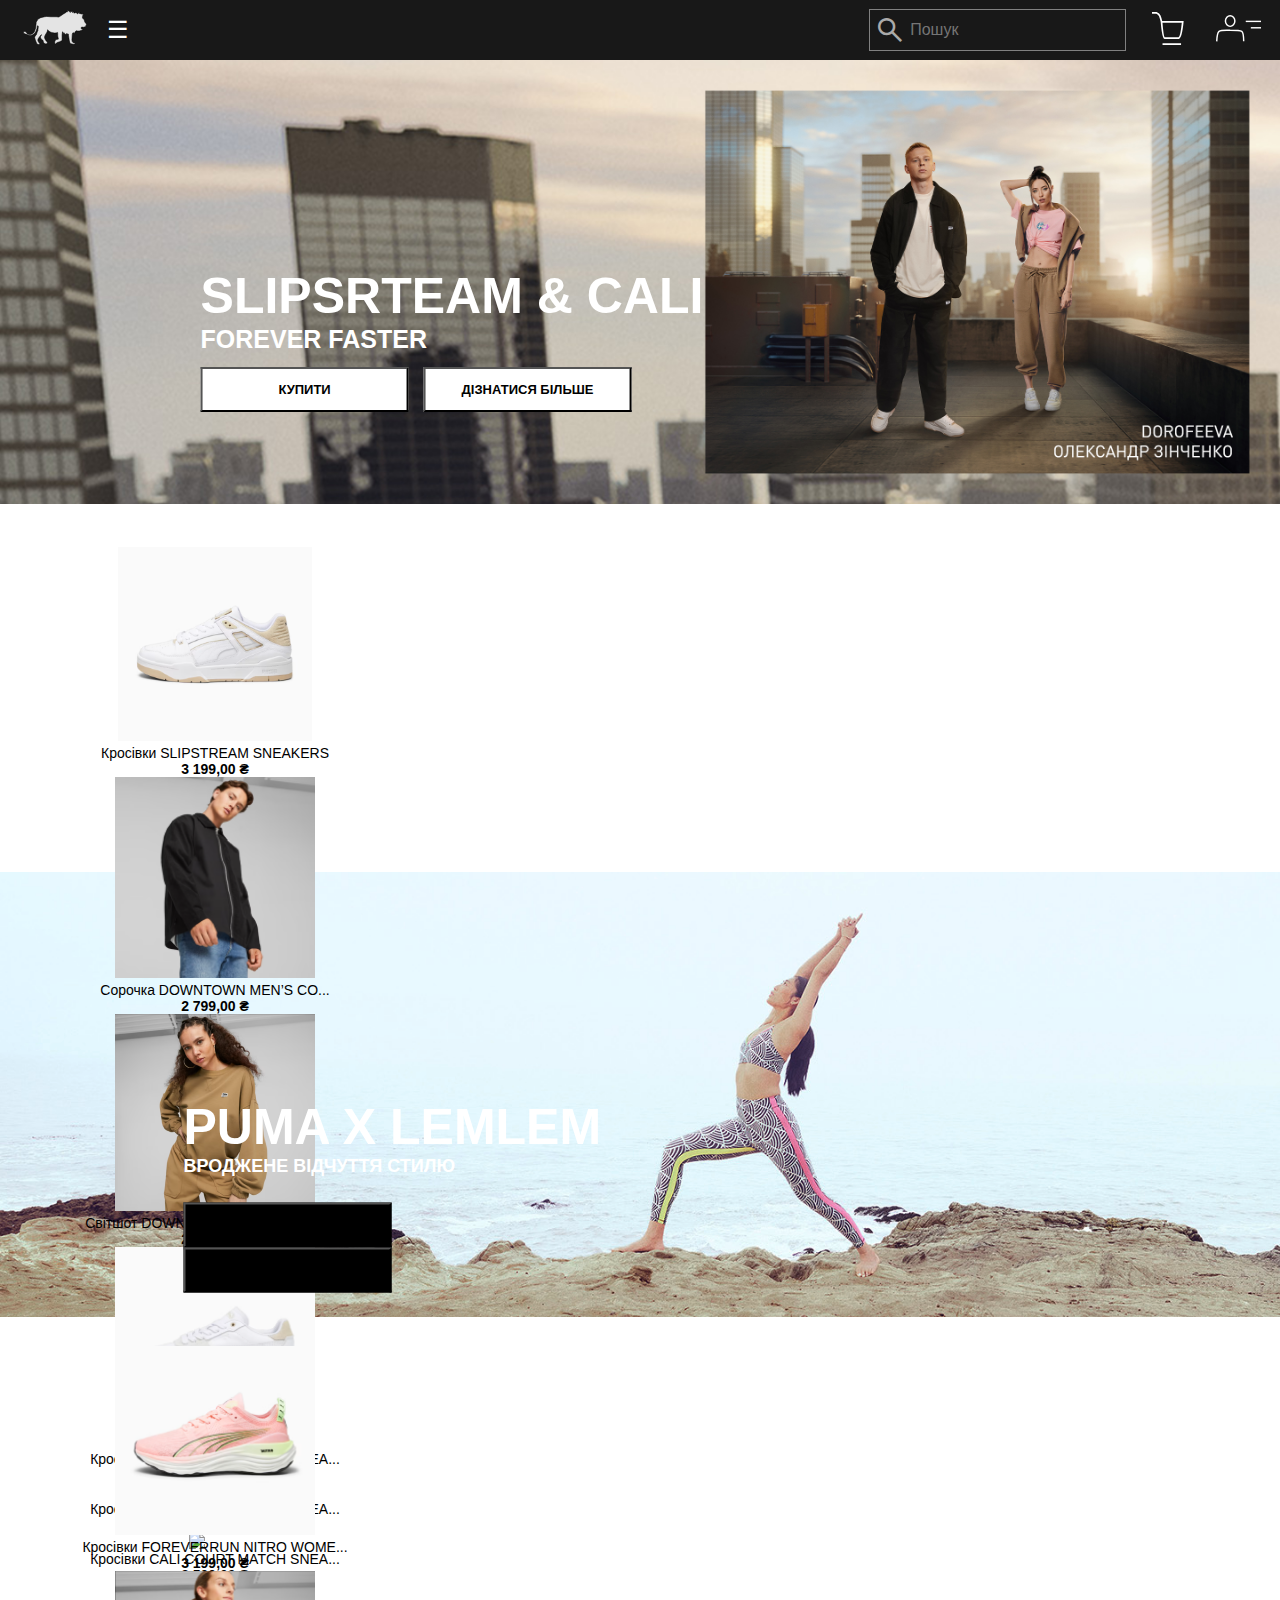
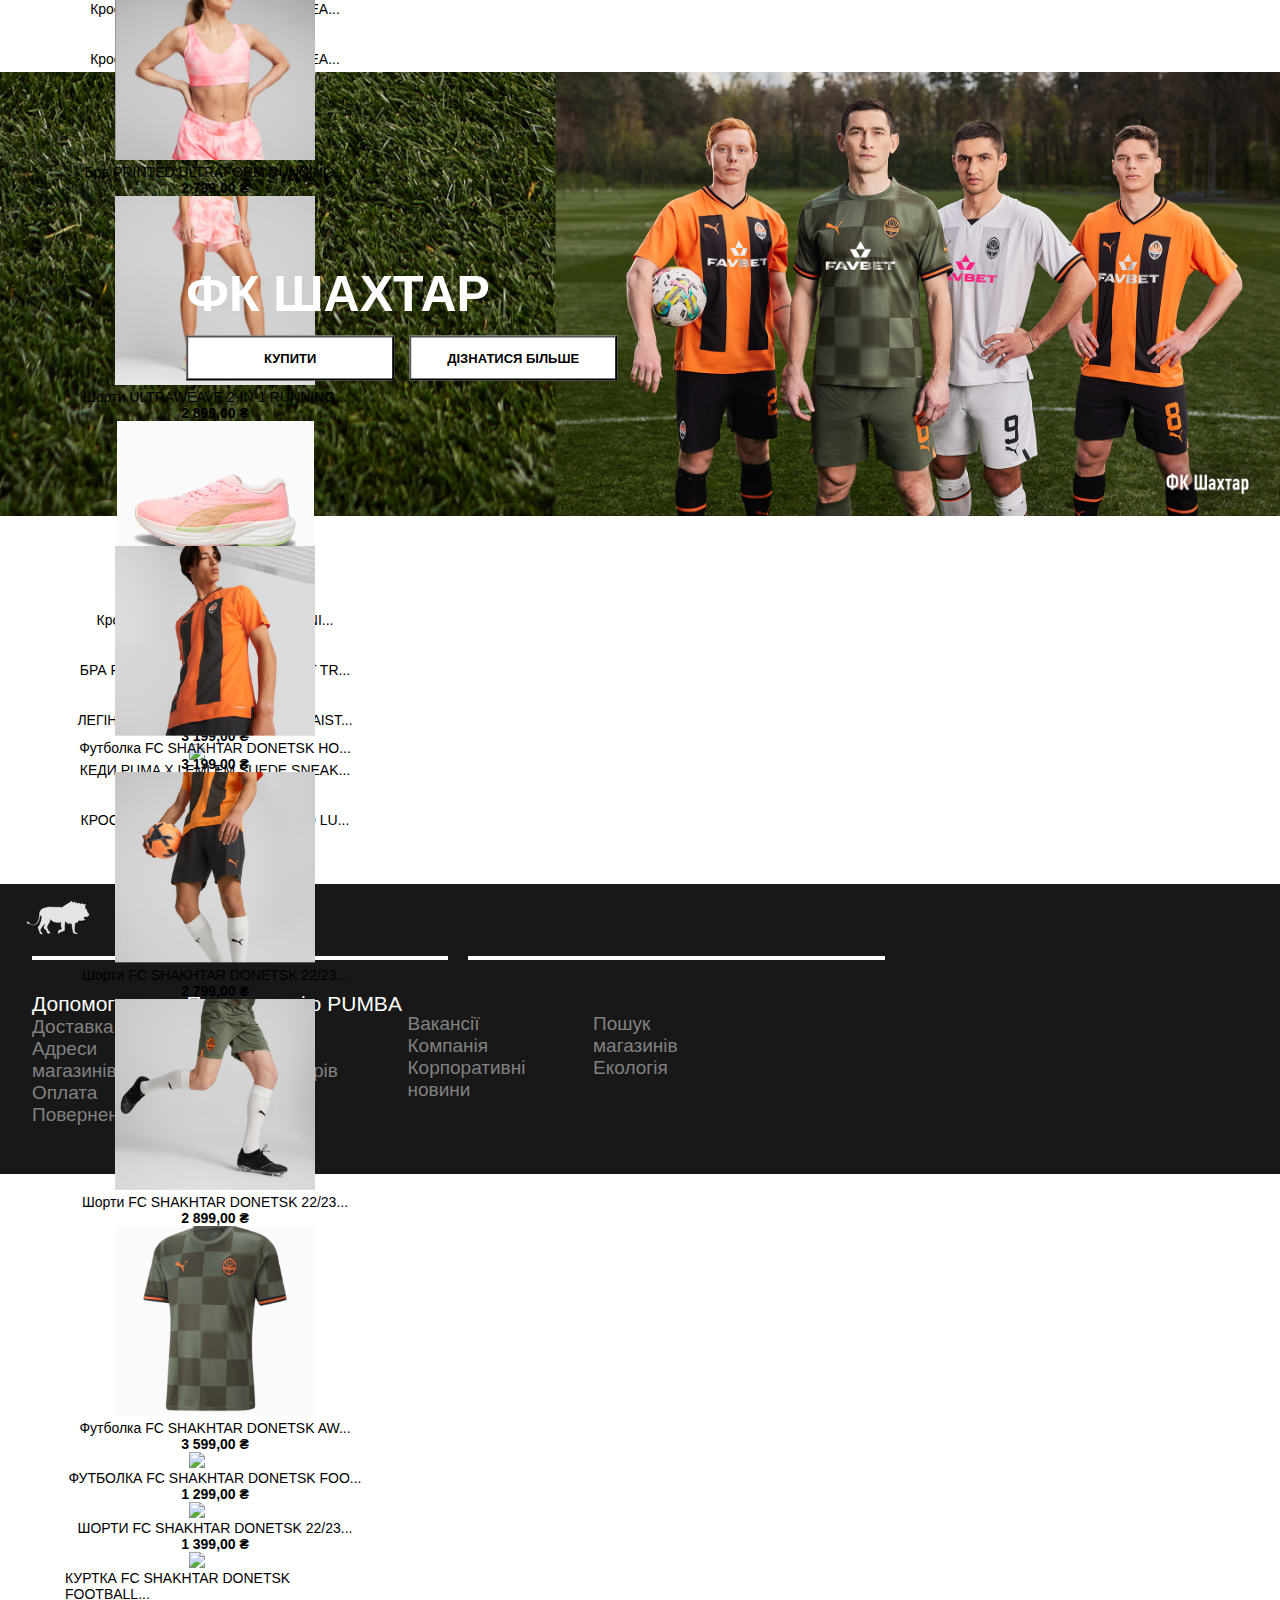
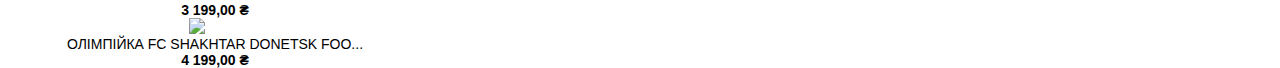
==== commit 96aaddf0: "New commit" ====
--- a/index.html
+++ b/index.html
@@ -388,6 +388,8 @@
                     <div class="buttons">
                         <form action="pages/firstCollection.html">
                             <button class="shop_button btn">КУПИТИ</button>
+                        </form>
+                        <form action="pages/firstCollection.html">
                             <button class="shop_button btn">ДІЗНАТИСЯ БІЛЬШЕ</button>
                         </form>
                     </div>
@@ -677,7 +679,7 @@
                         </div>
                         <div class="item_list" style="display:flex;">
                             <form action="pages/secondCollection.html">
-                                <button class="btn-on-pic">Купити</button>
+                                <button class="btn-on-pic">Купити </button>
                             </form>
                             <a href="pages/secondCollection.html" class="item_link">
                                 <img src="https://images.puma.com/image/upload/f_auto,q_auto,b_rgb:fafafa/global/767252/11/mod01/fnd/UKR/w/1000/h/1000/fmt/png"
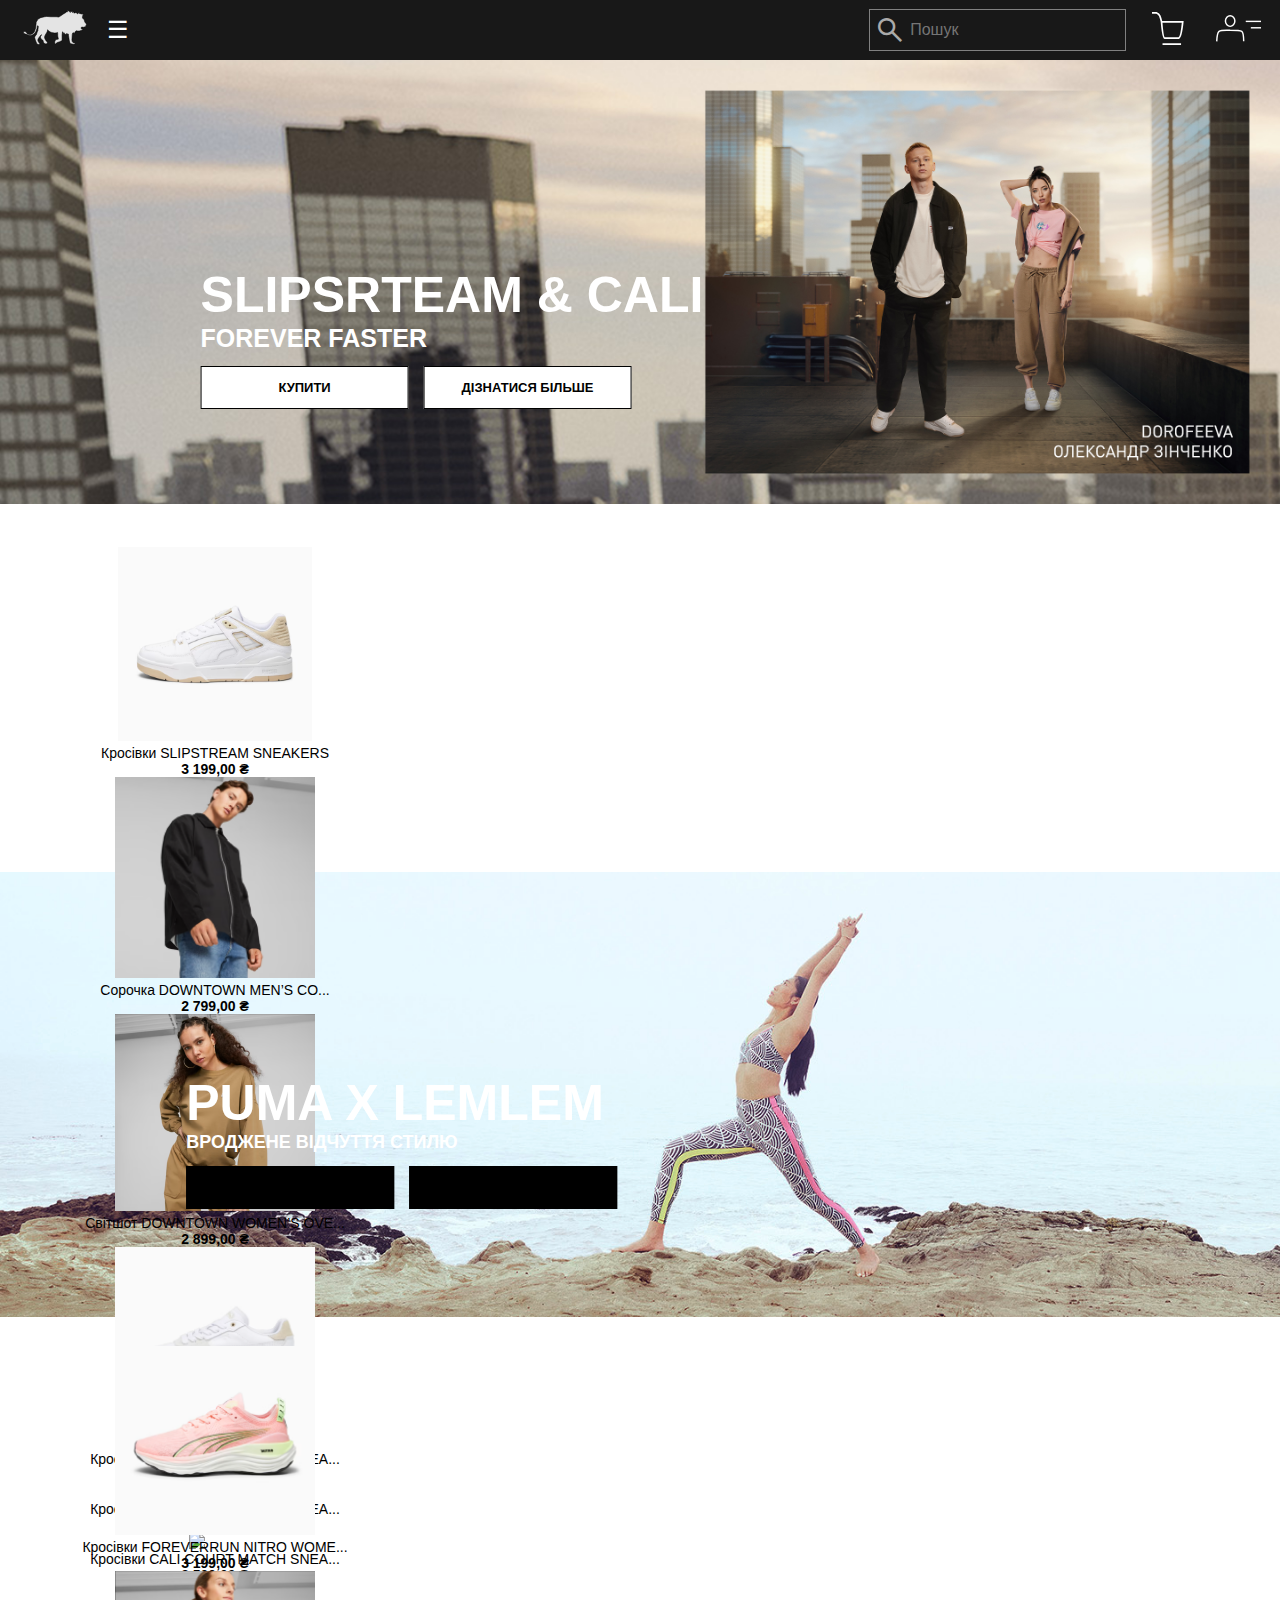
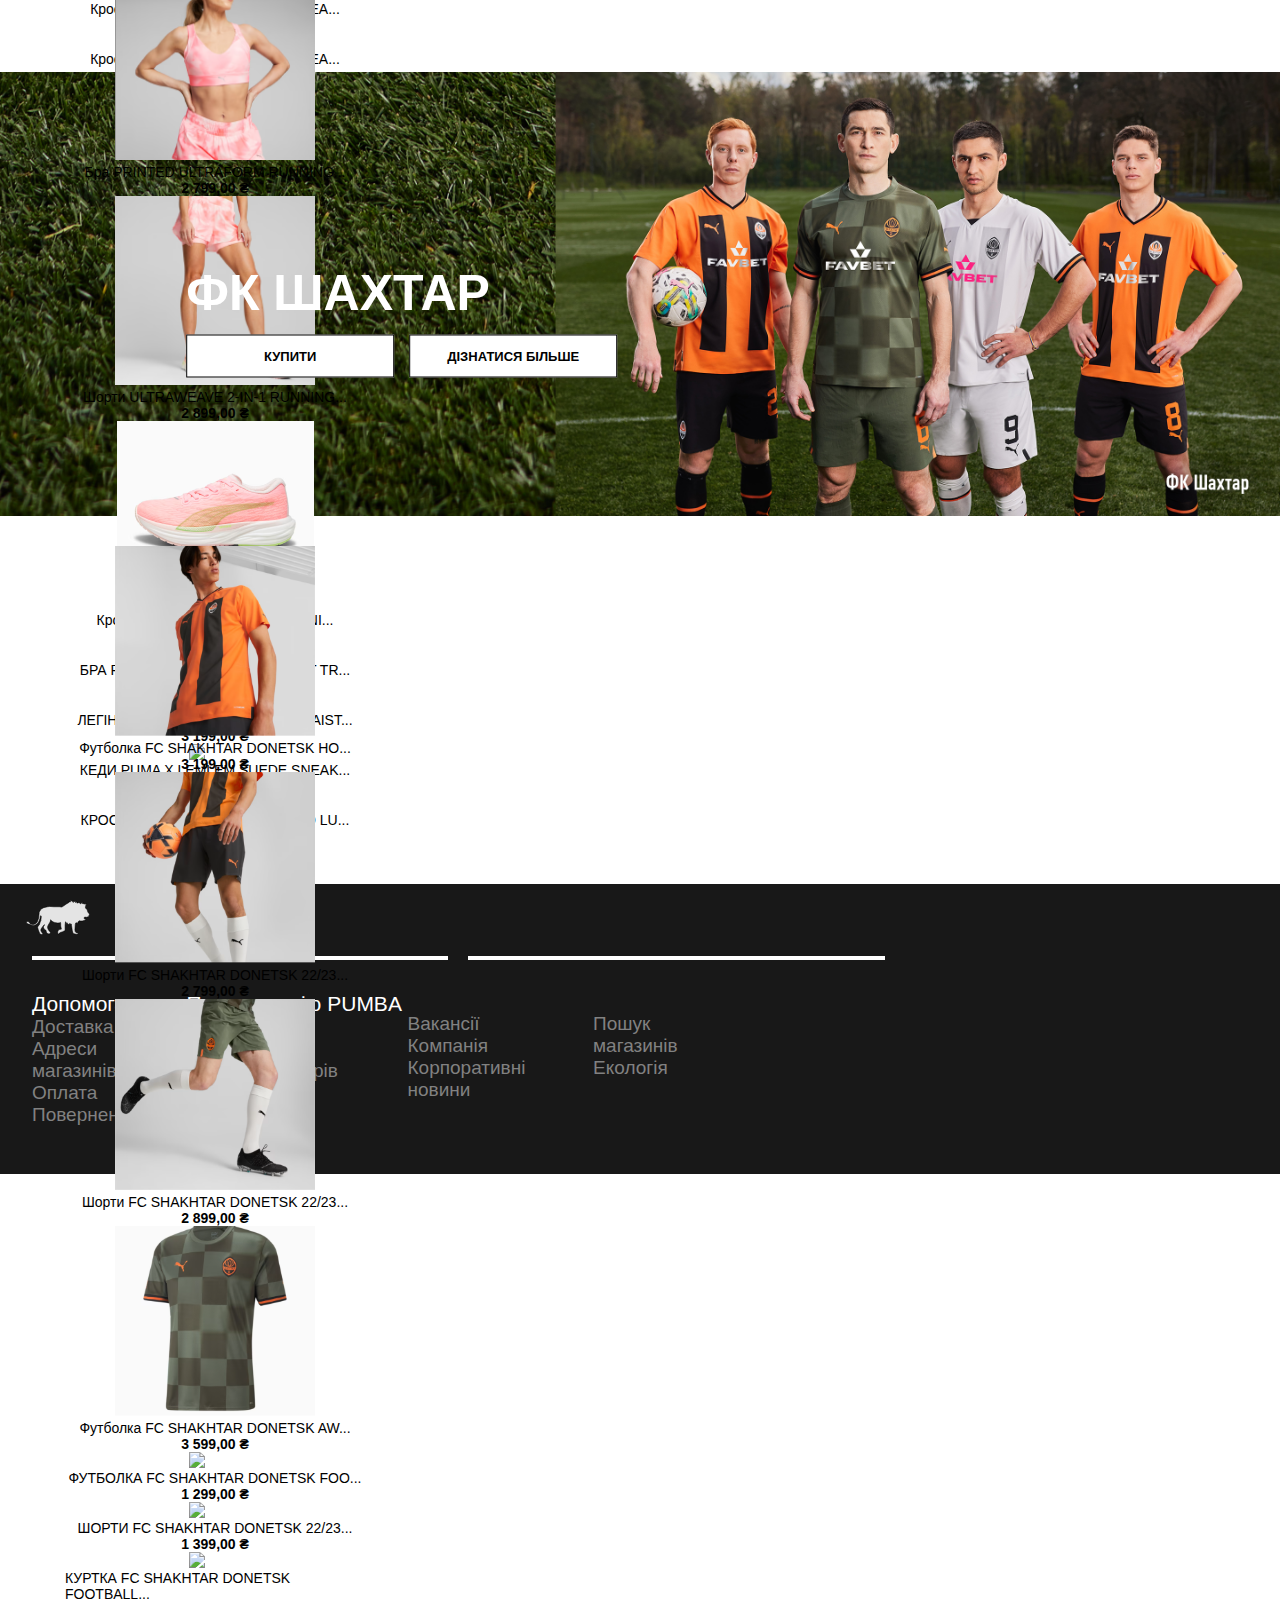
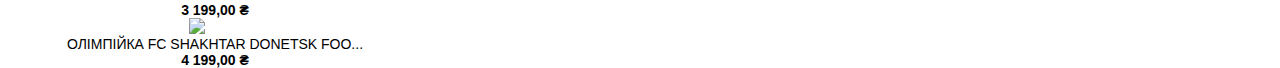
==== commit bb2aeeae: "New commit" ====
--- a/index.html
+++ b/index.html
@@ -499,12 +499,12 @@
                         <p class="section_description text-black" style="font-size:18px">ВРОДЖЕНЕ ВІДЧУТТЯ СТИЛЮ</p>
                     </a>
                     <a href="pages/secondCollection.html" class="buttons">
-                        <a href="pages/secondCollection.html" class="link_button">
+                        <form action="pages/secondCollection.html" class="link_button">
                             <button class="shop_button btn dark_shop_button text-white">КУПИТИ</button>
-                        </a>
-                        <a href="pages/secondCollection.html" class="link_button">
-                            <button class="shop_button btn dark_shop_button text-white">ДІЗНАТИСЯ БІЛЬШЕ</button>
-                        </a>
+                        </form>
+                        <form action="pages/secondCollection.html" class="link_button">
+                            <button class="shop_button btn dark_shop_button text-white border-black">ДІЗНАТИСЯ БІЛЬШЕ</button>
+                        </form>
                     </a>
                 </div>
                 <a href="pages/secondCollection.html" class="link-for-main-shop">
@@ -516,7 +516,9 @@
                     <!--                    <i class="arrow-left"> <img src="pics/arrow.svg" alt="none" class="arrow">prev</i>-->
                     <div class="slider" style="">
                         <div class="item_list" style="display:flex;">
-                                <button class="btn-on-pic">Купити</button>
+                            <form action="#">
+                                <button class="btn-on-pic">Купити</button>
+                            </form>
                             <a href="#" class="item_link">
                                 <img src="pics/pink_foot1.png" alt="sorry" class="image-for-shop">
                             </a>
@@ -524,7 +526,9 @@
                             <a href="#" class="item_price">3 199,00 ₴</a>
                         </div>
                         <div class="item_list" style="display:flex;">
-                                <button class="btn-on-pic">Купити</button>
+                            <form action="#">
+                                <button class="btn-on-pic">Купити</button>
+                            </form>
                             <a href="#" class="item_link">
                                 <img src="pics/pink_cl1.png" alt="sorry" class="image-for-shop">
                             </a>
@@ -532,7 +536,9 @@
                             <a href="#" class="item_price">2 799,00 ₴</a>
                         </div>
                         <div class="item_list" style="display:flex;">
-                                <button class="btn-on-pic">Купити</button>
+                            <form action="#">
+                                <button class="btn-on-pic">Купити</button>
+                            </form>
                             <a href="#" class="item_link">
                                 <img src="pics/pink_cl2.png" alt="sorry" class="image-for-shop">
                             </a>
@@ -540,7 +546,9 @@
                             <a href="#" class="item_price">2 899,00 ₴</a>
                         </div>
                         <div class="item_list" style="display:flex;">
-                                <button class="btn-on-pic">Купити</button>
+                            <form action="#">
+                                <button class="btn-on-pic">Купити</button>
+                            </form>
                             <a href="#" class="item_link">
                                 <img src="pics/pink_foot2.png" alt="sorry">
                             </a>
@@ -548,7 +556,9 @@
                             <a href="#" class="item_price">3 599,00 ₴</a>
                         </div>
                         <div class="item_list" style="display:flex;">
-                                <button class="btn-on-pic">Купити</button>
+                            <form action="#">
+                                <button class="btn-on-pic">Купити</button>
+                            </form>
                             <a href="#" class="item_link">
                                 <img src="https://images.puma.com/image/upload/f_auto,q_auto,b_rgb:fafafa/global/523959/01/mod01/fnd/UKR/w/1000/h/1000/fmt/png"
                                      alt="sorry" class="image-for-shop">
@@ -557,7 +567,9 @@
                             <a href="#" class="item_price">1 999 ,00 ₴</a>
                         </div>
                         <div class="item_list" style="display:flex;">
-                                <button class="btn-on-pic">Купити</button>
+                            <form action="#">
+                                <button class="btn-on-pic">Купити</button>
+                            </form>
                             <a href="#" class="item_link">
                                 <img src="https://images.puma.com/image/upload/f_auto,q_auto,b_rgb:fafafa/global/523964/01/mod01/fnd/UKR/w/1000/h/1000/fmt/png"
                                      alt="sorry" class="image-for-shop">
@@ -566,7 +578,9 @@
                             <a href="#" class="item_price">3 199,00 ₴</a>
                         </div>
                         <div class="item_list" style="display:flex;">
-                                <button class="btn-on-pic">Купити</button>
+                            <form action="#">
+                                <button class="btn-on-pic">Купити</button>
+                            </form>
                             <a href="#" class="item_link">
                                 <img src="https://images.puma.com/image/upload/f_auto,q_auto,b_rgb:fafafa/global/394009/01/sv01/fnd/UKR/w/1000/h/1000/fmt/png"
                                      alt="sorry" class="image-for-shop">
@@ -575,7 +589,9 @@
                             <a href="#" class="item_price">2 699,00 ₴</a>
                         </div>
                         <div class="item_list" style="display:flex;">
-                                <button class="btn-on-pic">Купити</button>
+                            <form action="#">
+                                <button class="btn-on-pic">Купити</button>
+                            </form>
                             <a href="#" class="item_link">
                                 <img src="https://images.puma.com/image/upload/f_auto,q_auto,b_rgb:fafafa/global/379040/01/sv01/fnd/UKR/w/1000/h/1000/fmt/png"
                                      alt="sorry" class="image-for-shop">
--- a/index.css
+++ b/index.css
@@ -350,7 +350,7 @@
     height:300px;
 }
 .item_list:hover .btn-on-pic{
-    display:block;
+    display:flex;
 }
 
 .item_name, .item_price {
@@ -382,11 +382,13 @@
     width: 75px;
     height: 35px;
     background-color: black;
+    justify-content: center;
+    align-items: center;
     font-weight: bold;
     color: white;
     border: 2px solid black;
     transition: background-color 0.3s, color 0.3s;
-    transform: translate(80%,200%);
+    transform: translate(-45%,200%);
     display:none;
 }
 .btn-on-pic:hover{
@@ -712,4 +714,7 @@
 .bg-black:hover{
     background-color: #aaaaaa; !important;
 }
-
+.btn {
+    border: 1px black solid;
+}
+
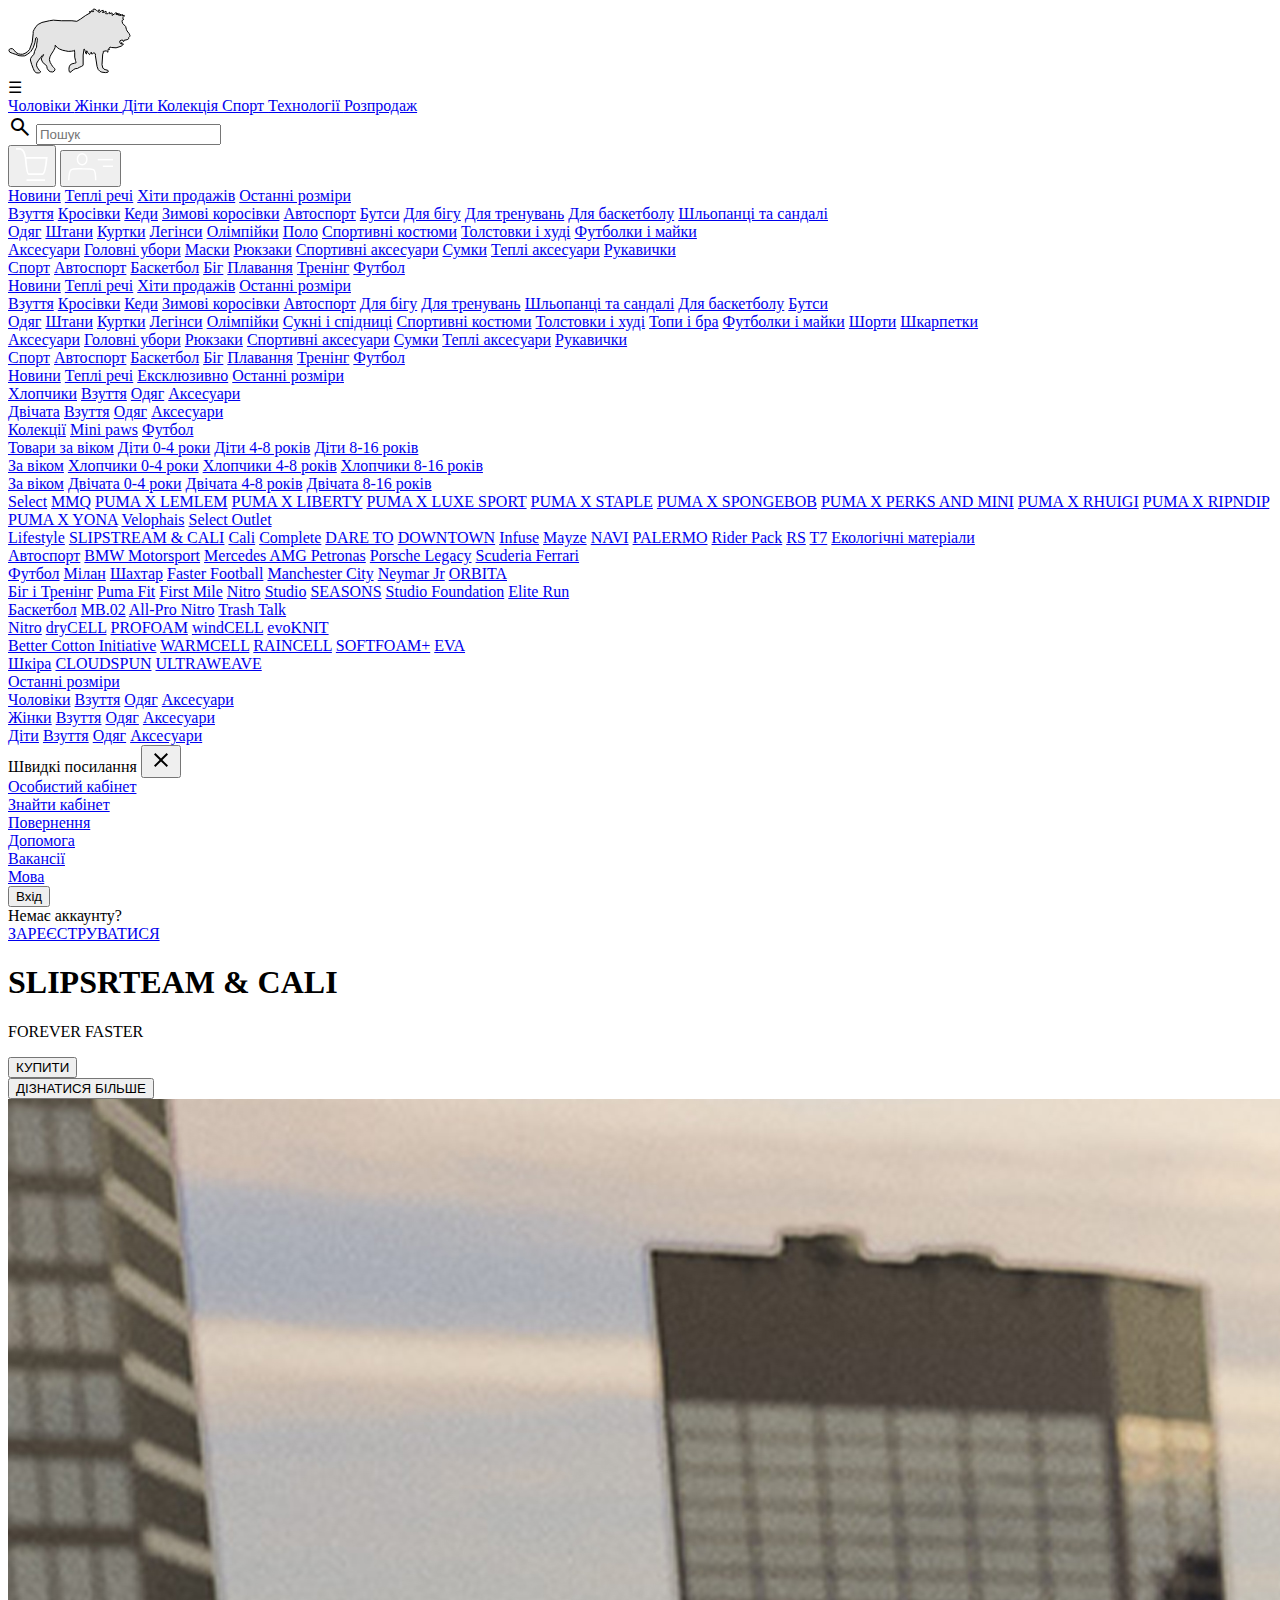
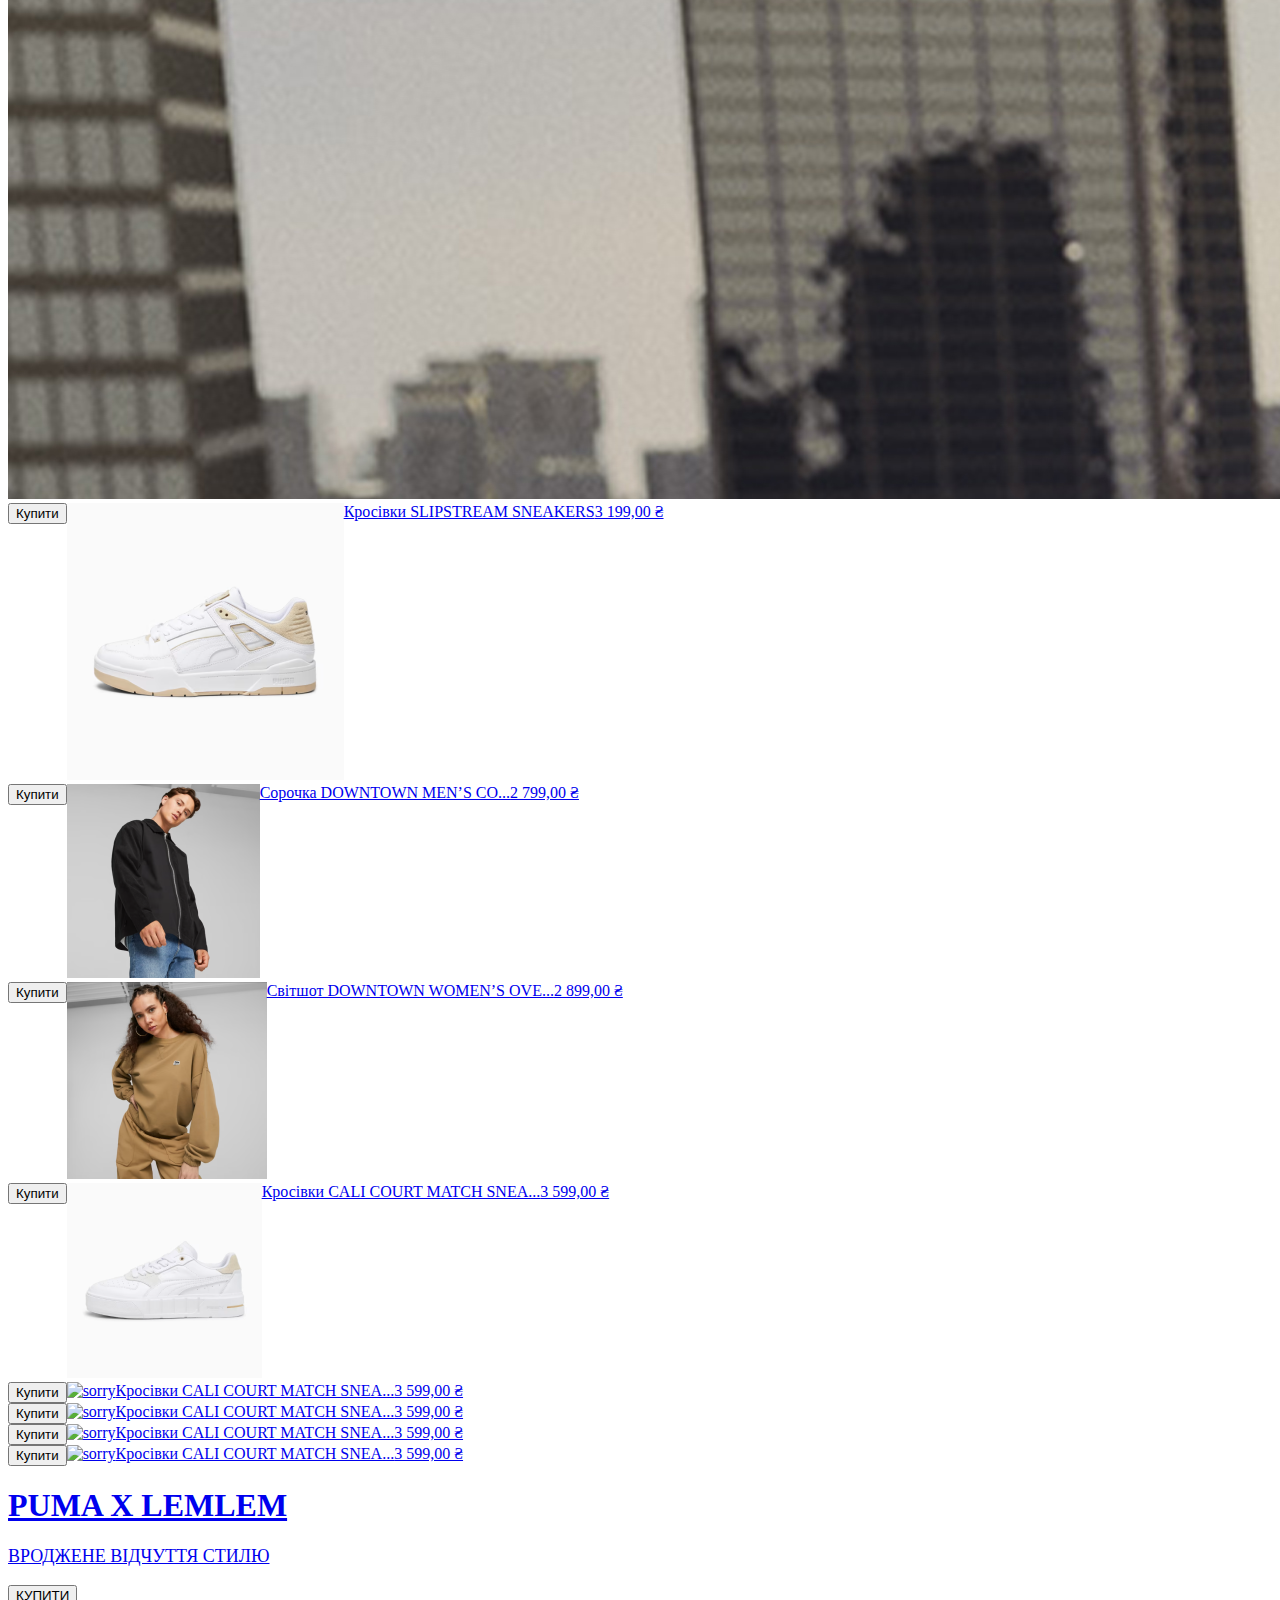
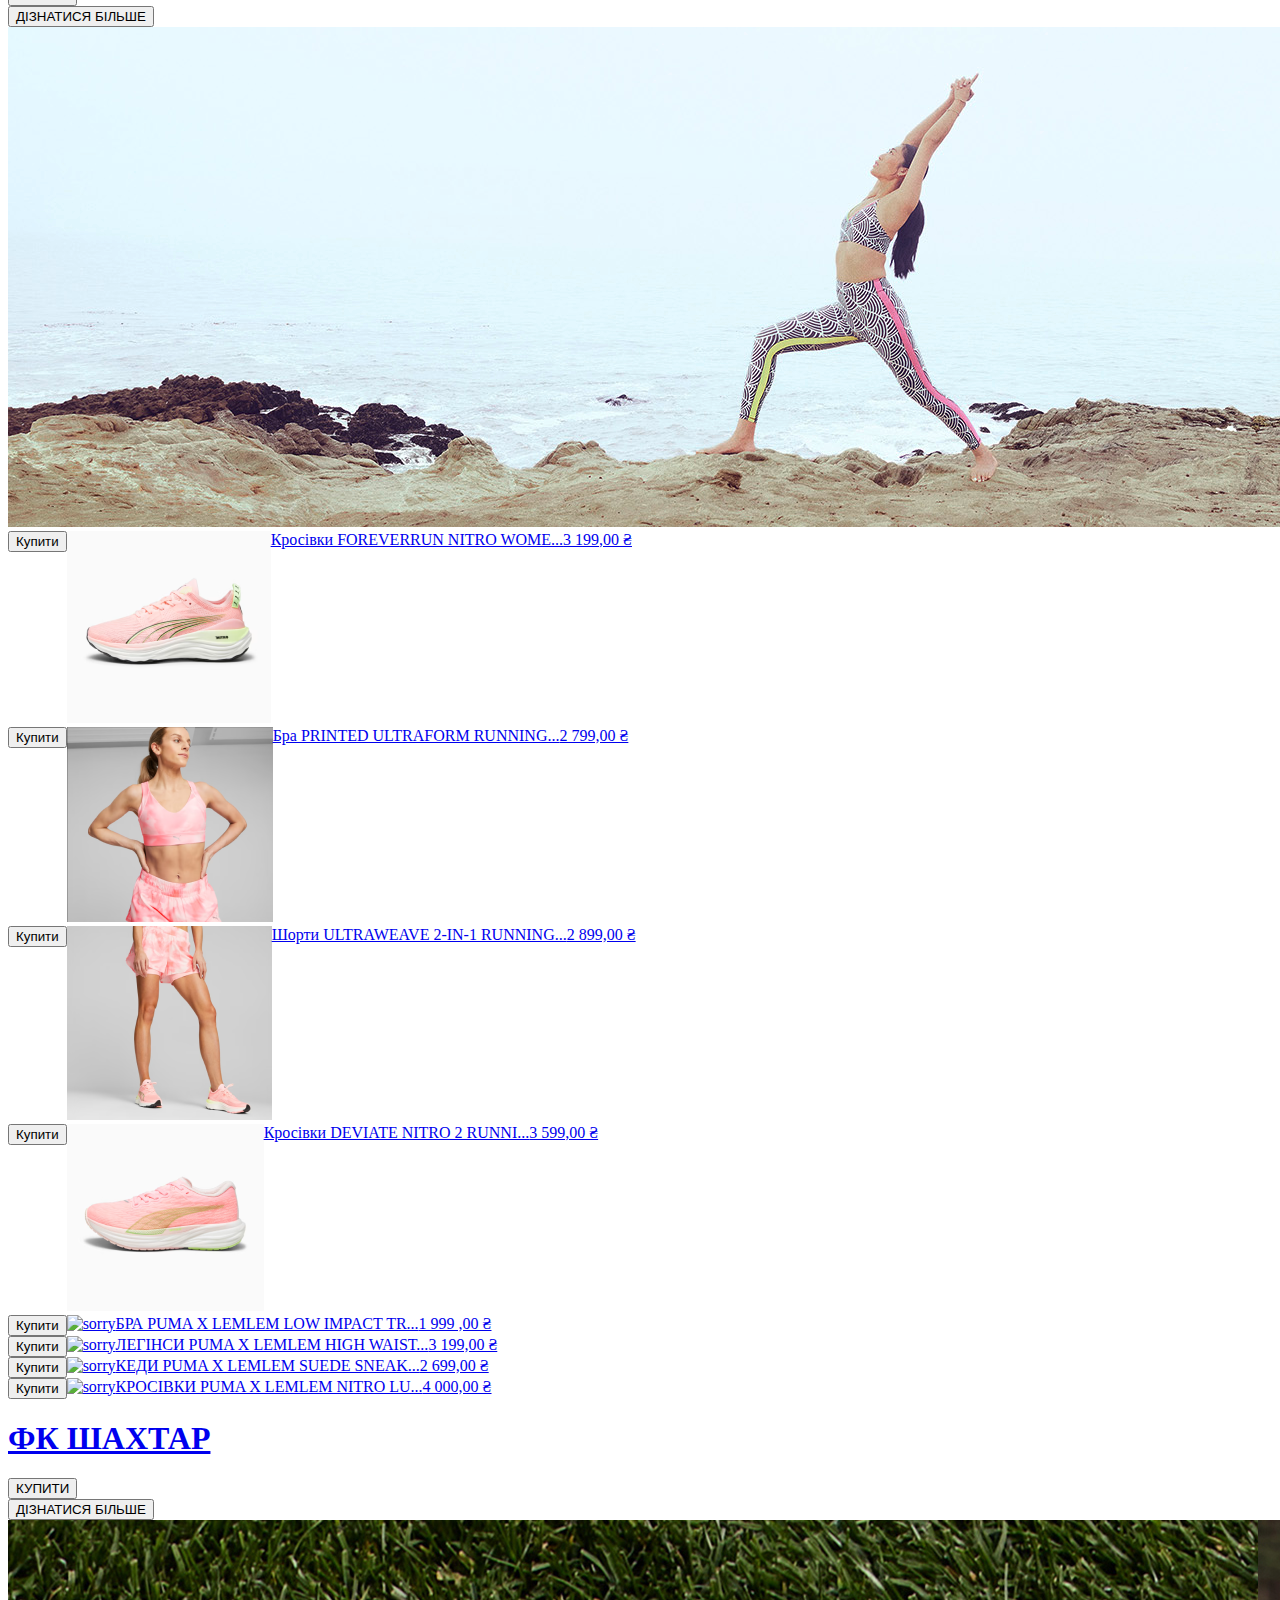
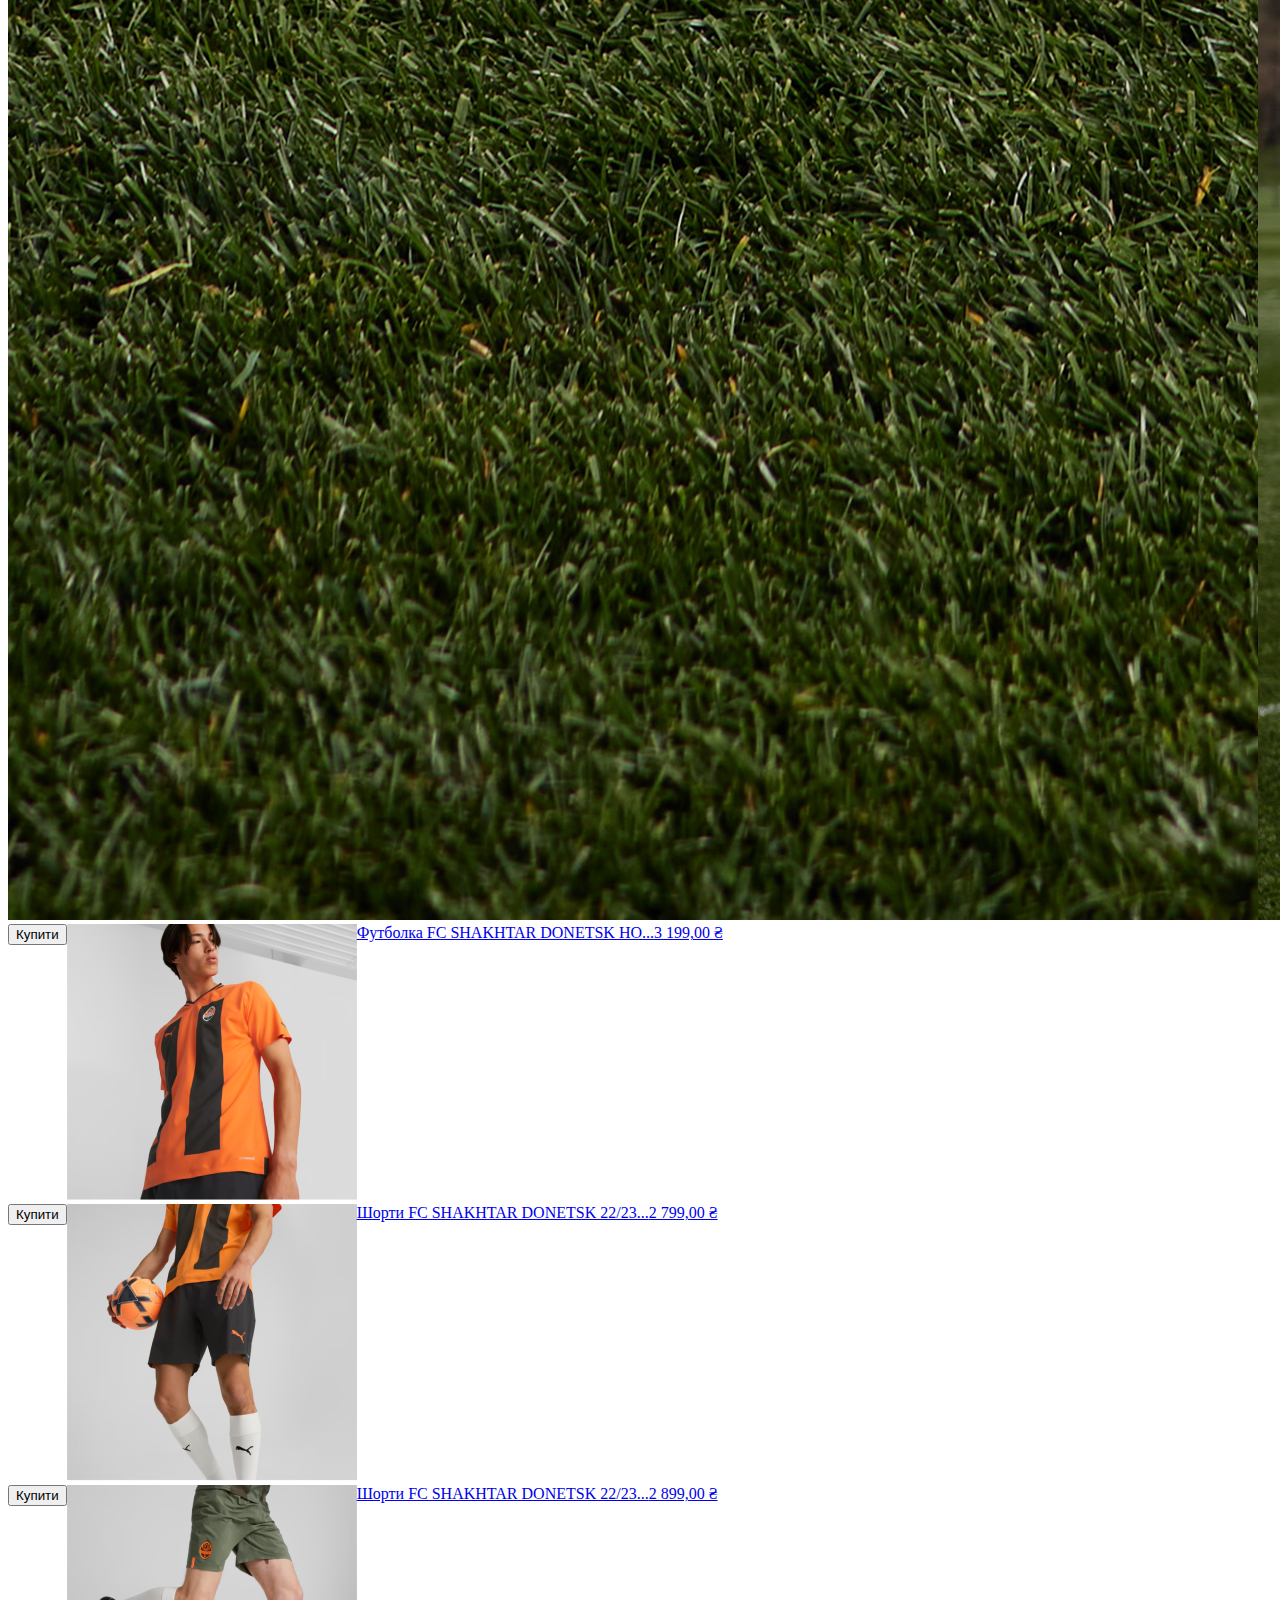
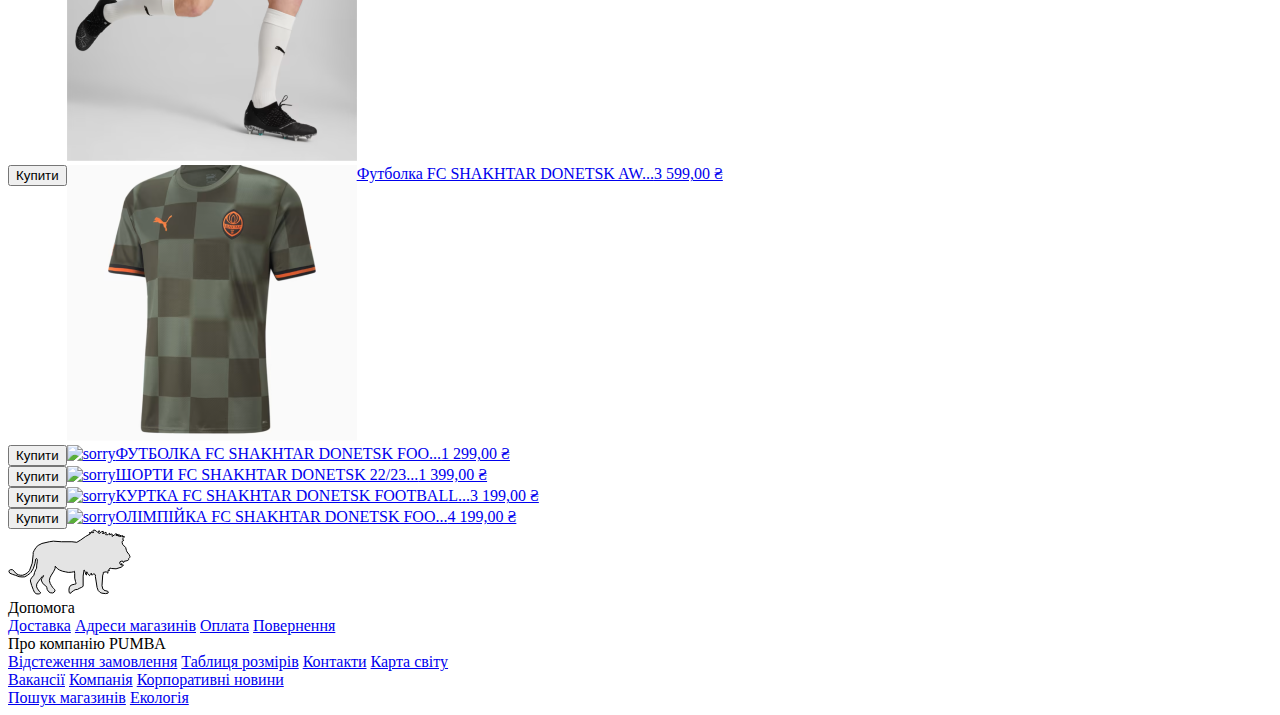
==== commit 9dcfc347: "Best commit" ====
--- a/index.html
+++ b/index.html
@@ -16,7 +16,7 @@
             src="https://code.jquery.com/jquery-3.7.1.min.js"
             integrity="sha256-/JqT3SQfawRcv/BIHPThkBvs0OEvtFFmqPF/lYI/Cxo="
             crossorigin="anonymous"></script>
-    <link rel="stylesheet" href="index.css">
+    <link rel="stylesheet" href="css/index.css">
     <link rel="icon" href="pics/pumba.svg">
     <link rel="icon" href="pics/pumba.svg">
     <link rel="stylesheet"
@@ -355,7 +355,7 @@
                 </a>
             </div>
             <form action="pages/authorisation-page.html">
-                   <button class="acc_button" onclick="authorisationLink()">Вхід</button>
+                   <button class="acc_button">Вхід</button>
             </form>
             <div class="no_acc">
                 <span id="text_no_acc">Немає аккаунту?</span>
@@ -498,14 +498,14 @@
                         <h1 class="section_title text-black">PUMA X LEMLEM</h1>
                         <p class="section_description text-black" style="font-size:18px">ВРОДЖЕНЕ ВІДЧУТТЯ СТИЛЮ</p>
                     </a>
-                    <a href="pages/secondCollection.html" class="buttons">
+                    <div class="buttons">
                         <form action="pages/secondCollection.html" class="link_button">
                             <button class="shop_button btn dark_shop_button text-white">КУПИТИ</button>
                         </form>
                         <form action="pages/secondCollection.html" class="link_button">
                             <button class="shop_button btn dark_shop_button text-white border-black">ДІЗНАТИСЯ БІЛЬШЕ</button>
                         </form>
-                    </a>
+                    </div>
                 </div>
                 <a href="pages/secondCollection.html" class="link-for-main-shop">
                     <img class="background_pic" src="pics/background-with-girl.jpg" alt="">
@@ -609,9 +609,9 @@
                         <h1 class="section_title">ФК ШАХТАР</h1>
                     </a>
                     <div class="buttons">
-                        <a href="pages/secondCollection.html" class="link_button">
+                        <form action="pages/secondCollection.html" class="link_button">
                             <button class="shop_button text-black btn">КУПИТИ</button>
-                        </a>
+                        </form>
                         <form action="pages/secondCollection.html">
                             <button class="shop_button text-black btn">ДІЗНАТИСЯ БІЛЬШЕ</button>
                         </form>
